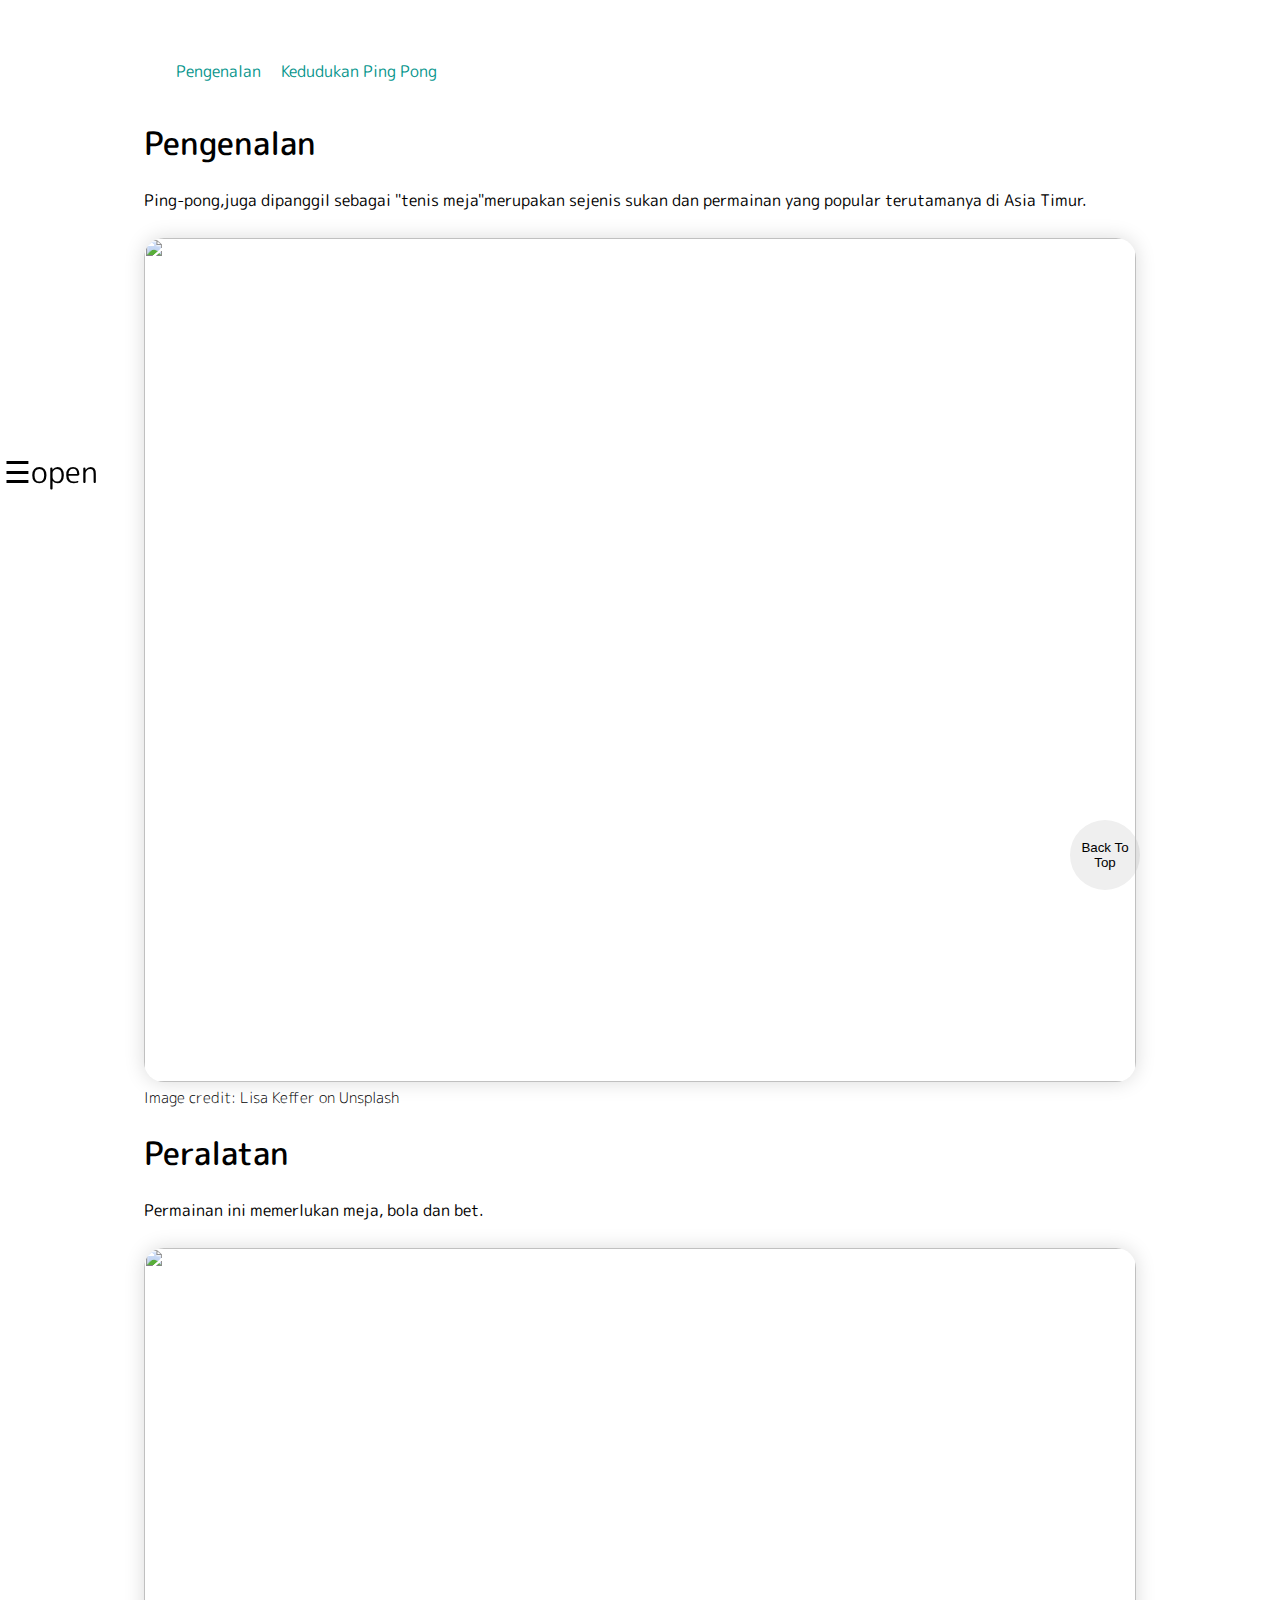
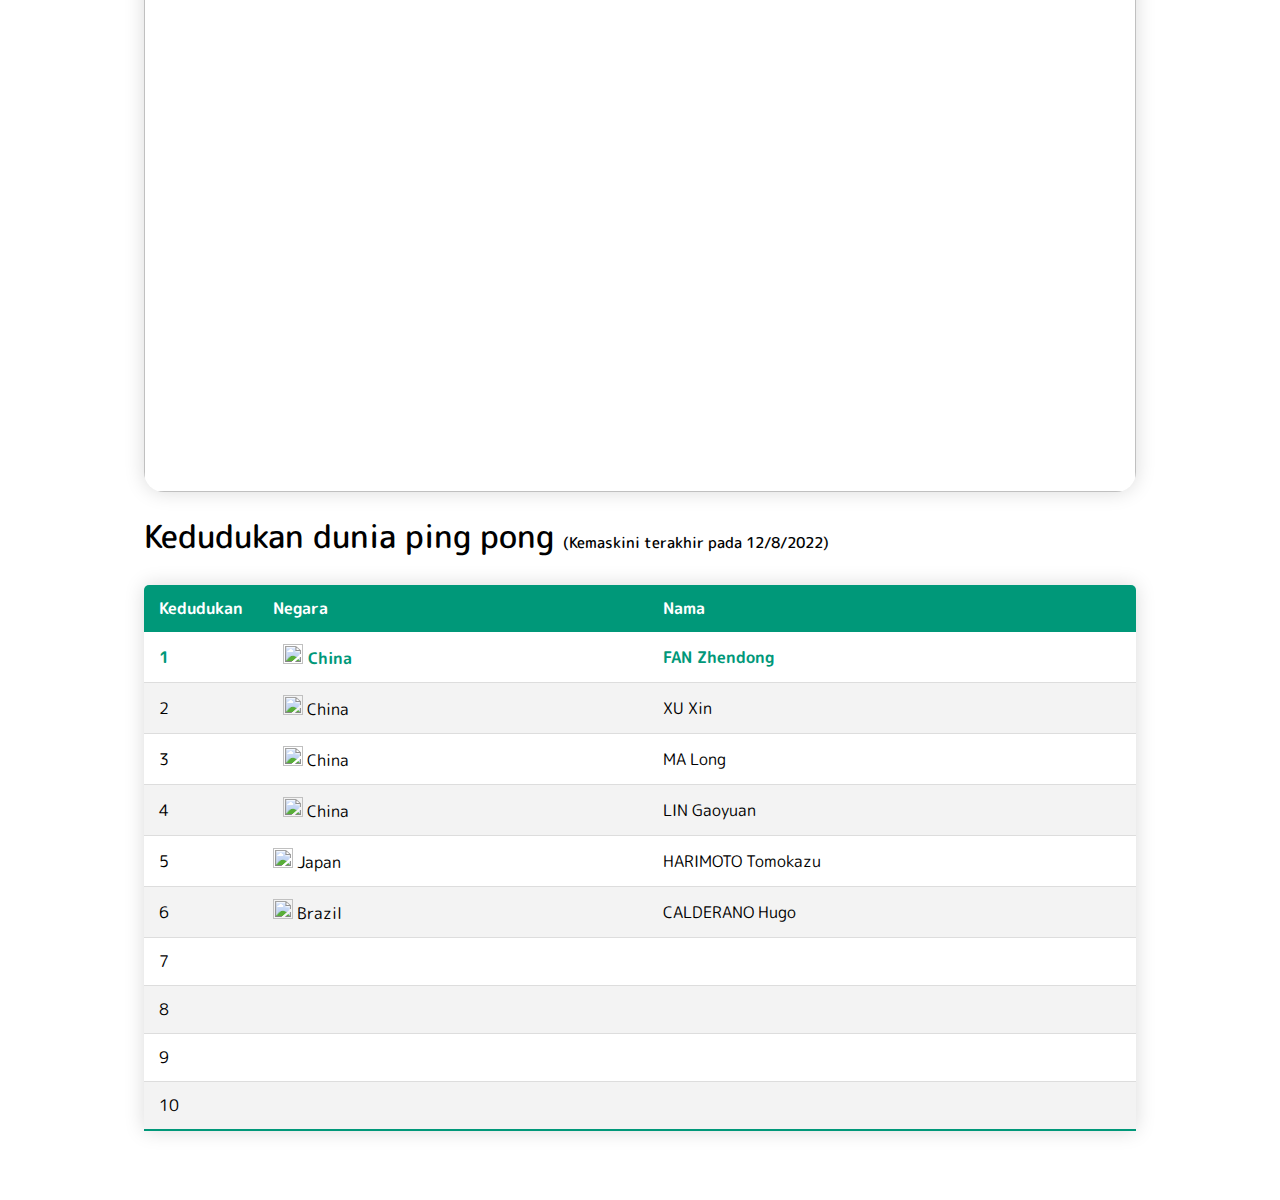
==== index.html @ 040d2112 "Off Canvas menu" ====
<html lang="en" class="theme-compiled">

<head>
  <meta charset="UTF-8" />
  <meta http-equiv="X-UA-Compatible" content="IE=edge" />
  <meta name="viewport" content="width=device-width, initial-scale=1.0" />
  <title>Ping Pong - Satu daripada 24 sukan yang dipertandingkan</title>
  <style>
    @import url("https://fonts.googleapis.com/css2?family=M+PLUS+Rounded+1c:wght@300;400;500;700&display=swap");

    html {
      font-family: "M PLUS Rounded 1c";
    }
  </style>
  <link rel="stylesheet" href="assets/css/style.css" />
  <script>
    function openNav() {
      document.getElementById("mySidenav").style.width = "250px";
      document.getElementById("main").style.marginLeft = "250px";
      document.getElementById("open").style.marginLeft = "250px";
      document.getElementById("close").style.display = "block";
      document.getElementById("close").style.marginLeft = "250px";
      document.getElementById("open").style.display = "none";
    }

    function closeNav() {
      document.getElementById("mySidenav").style.width = "0";
      document.getElementById("main").style.marginLeft = "0";
      document.getElementById("open").style.marginLeft = "0";
      document.getElementById("open").style.display = "block";
      document.getElementById("close").style.display = "none";
    }
  </script>
</head>

<body style="background-image: url(assets/images/blur-background.jpg)">
  <div id="mySidenav" class="sidenav">
    <a href="javascript:void(0)" class="closebtn" onclick="closeNav()">&times;</a>
    <a href="#pengenalan">Pengenalan</a>
    <a href="#kedudukan">Kedudukan Ping Pong</a>
  </div>

  <div id="main">
    <nav>
      <a href="#pengenalan">Pengenalan</a>
      <a href="#kedudukan">Kedudukan Ping Pong</a>
    </nav>
    <span
      style="font-size:30px;cursor:pointer;position:fixed;top: 50%;left: 4%;transition: margin-left .5s; bottom: 50%; transform: translate(-50%, -50%)"
      id="open" onclick="openNav()">&#9776;open</span>
          <span
            style="font-size:30px;cursor:pointer;position:fixed;top: 50%;left: 4%;transition: margin-left .5s; bottom: 50%; transform: translate(-50%, -50%); display: none;font-size: 36px;"
            id="close" onclick="closeNav()">&times;</span>
    <a href="#"><button class="top">Back To Top</button></a>
    <h1 id="pengenalan">Pengenalan</h1>
    <p>Ping-pong,juga dipanggil sebagai "tenis meja"merupakan sejenis sukan dan
      permainan yang popular terutamanya di Asia Timur.
    </p>
    <img src="assets/images/ping-pong-racket-with-a-ball.webp" alt="" class="below-heading"
      style="z-index: 10!important;" />
    <p style="margin-top: 5; font-size: 15px; font-weight: 300">Image credit: Lisa Keffer on Unsplash</p>
    <h1>Peralatan</h1>
    <p>Permainan ini memerlukan meja, bola dan bet. </p>
    <div class="image-hotspot">
      <img src="assets/images/ping-pong-racket-with-a-ball.webp" alt="" class="below-heading" width="100%"
        height="auto" />
    </div>
    <h1 id="kedudukan">Kedudukan dunia ping pong
      <span style="font-size: 15px">(Kemaskini terakhir pada 12/8/2022)</span>
    </h1>
    <table class="ranking">
      <thead>
        <tr>
          <th width="10%">Kedudukan</th>
          <th width="40%">Negara</th>
          <th width="50%">Nama</th>
        </tr>
      </thead>
      <tbody>
        <tr class="active-row">
          <td>1</td>
          <td><img src="assets/images/china.png" alt="" style="margin-left: 10px" width="20px" height="auto" />
            China</td>
          <td>FAN Zhendong</td>
        </tr>
        <tr>
          <td>2</td>
          <td><img src="assets/images/china.png" alt="" style="margin-left: 10px" width="20px" height="auto" />
            China</td>
          <td>XU Xin</td>
        </tr>
        <tr>
          <td>3</td>
          <td><img src="assets/images/china.png" alt="" style="margin-left: 10px" width="20px" height="auto" />
            China</td>
          <td>MA Long</td>
        </tr>
        <tr>
          <td>4</td>
          <td><img src="assets/images/china.png" alt="" style="margin-left: 10px" width="20px" height="auto" />
            China</td>
          <td>LIN Gaoyuan</td>
        </tr>
        <tr>
          <td>5</td>
          <td><img src="assets/images/japan.png" alt="" width="20px" height="auto" />
            Japan</td>
          <td>HARIMOTO Tomokazu</td>
        </tr>
        <tr>
          <td>6</td>
          <td><img src="assets/images/brazil.png" width="20px" height="auto" />
            Brazil</td>
          <td>CALDERANO Hugo</td>
        </tr>
        <tr>
          <td>7</td>
          <td></td>
          <td></td>
        </tr>
        <tr>
          <td>8</td>
          <td></td>
          <td></td>
        </tr>
        <tr>
          <td>9</td>
          <td></td>
          <td></td>
        </tr>
        <tr>
          <td>10</td>
          <td></td>
          <td></td>
        </tr>
      </tbody>
    </table>
  </div>

  <!-- <div class="background background-1"></div>
    <div class="background-2 background-3"></div> -->
</body>

</html>
---- assets/css/style.css ----
* {
  border: 0;
  scroll-behavior: smooth;
}
body {
  max-width: 80%;
  -webkit-font-smoothing: antialiased;
  padding: 20 0 20 0;
  margin-left: auto;
  margin-right: auto;
  background-size: auto;
}
.background {
  left: 50%;
  transform: translateX(-50%);
  background: radial-gradient(
      at 71% 77%,
      var(--color-gradient-1) 0,
      transparent 21%
    ),
    radial-gradient(at 36% 47%, var(--color-gradient-3) 0, transparent 50%),
    radial-gradient(at 54% 29%, var(--color-gradient-3) 0, transparent 28%),
    radial-gradient(at 45% 51%, var(--color-gradient-1) 0, transparent 53%),
    radial-gradient(at 73% 44%, var(--color-gradient-2) 0, transparent 54%),
    radial-gradient(at 24% 7%, var(--color-gradient-2) 0, transparent 40%),
    radial-gradient(at 76% 46%, var(--color-gradient-1) 0, transparent 50%);
  max-height: 800px;
  height: 80vh;
  max-width: 1400px;
  width: 70vw;
  width: 100%;
  filter: blur(44px);
  z-index: -1;
}
.background-1 {
  position: absolute;
  opacity: 0.3;
  top: -8rem;
}
.background-3 {
  left: 50%;
  transform: translateX(-50%);
  background: radial-gradient(
      at 71% 77%,
      var(--color-gradient-1) 0,
      transparent 21%
    ),
    radial-gradient(at 36% 47%, var(--color-gradient-3) 0, transparent 50%),
    radial-gradient(at 54% 29%, var(--color-gradient-3) 0, transparent 28%),
    radial-gradient(at 45% 51%, var(--color-gradient-1) 0, transparent 53%),
    radial-gradient(at 73% 44%, var(--color-gradient-2) 0, transparent 54%),
    radial-gradient(at 24% 7%, var(--color-gradient-2) 0, transparent 40%),
    radial-gradient(at 76% 46%, var(--color-gradient-1) 0, transparent 50%);
  max-height: 800px;
  height: 80vh;
  max-width: 1400px;
  width: 70vw;
  width: 100%;
  filter: blur(44px);
  z-index: -1;
}

.background-2 {
  position: absolute;
  opacity: 0.2;
  bottom: -50px;
}
.theme-compiled {
  --color-primary: #7d7aff;
  --color-gradient-1: #7d7aff;
  --color-gradient-2: #2121e2;
  --color-gradient-3: #00fff0;
  --color-gradient-4: #8785ff;
}
.below-heading {
  border-radius: 20px;
  width: 100%;
  height: auto;
  margin-top: 10px;
  box-shadow: 0 0 20px rgba(0, 0, 0, 0.15);
  position: relative;
}
h1 {
  font-weight: 500;
}
.ranking {
  border-collapse: collapse;
  margin: 25px 0;
  min-width: 400px;
  border-radius: 5px 5px 0 0;
  overflow: hidden;
  box-shadow: 0 0 20px rgba(0, 0, 0, 0.15);
  background-color: white;
}

.ranking thead tr {
  background-color: #009879;
  color: #ffffff;
  text-align: left;
  font-weight: bold;
}

.ranking th,
.ranking td {
  padding: 12px 15px;
}

.ranking tbody tr {
  border-bottom: 1px solid #dddddd;
}

.ranking tbody tr:nth-of-type(even) {
  background-color: #f3f3f3;
}

.ranking tbody tr:last-of-type {
  border-bottom: 2px solid #009879;
}

.ranking tbody tr.active-row {
  font-weight: bold;
  color: #009879;
}
nav {
  padding-top: 1rem;
  padding-bottom: 1rem;
  width: full;
  background-color: white;
  border-radius: 20px;
  padding-left: 1rem;
  padding-right: 2rem;
}
nav > a {
  text-decoration: underline #ffffff00;
  text-underline-offset: 0px;
  color: #06958c;
  font-size: 16px;
  animation-duration: 450ms;
  margin-left: 1rem; 
}
nav > a:hover {
    text-decoration: underline #09947885;
    text-underline-offset: 3px;
}
#pengenalan, #kedudukan {
  scroll-margin: 20px;
}
.top {
  height: 70px;
  width: 70px;
  border-radius: 100%;
  position: fixed;
  bottom: 10px;
  right: 140px;
  cursor: pointer;
  z-index: 9!important;
}
.sidenav {
  height: 100%;
  width: 0;
  position: fixed;
  z-index: 11;
  top: 0;
  left: 0;
  background-image: linear-gradient(90deg, #ffafbd, #ffc3a0);
  overflow-x: hidden;
  transition: 0.5s;
  padding-top: 60px;
}

.sidenav a {
  padding: 8px 8px 8px 32px;
  text-decoration: none;
  font-size: 25px;
  color: #818181;
  display: block;
  transition: 0.3s;
}

.sidenav a:hover {
  color: #f1f1f1;
}

.sidenav .closebtn {
  position: absolute;
  top: 0;
  right: 25px;
  font-size: 36px;
  margin-left: 50px;
}

#main {
  transition: margin-left .5s;
  padding: 16px;
}

@media screen and (max-height: 450px) {
  .sidenav {padding-top: 15px;}
  .sidenav a {font-size: 18px;}
}
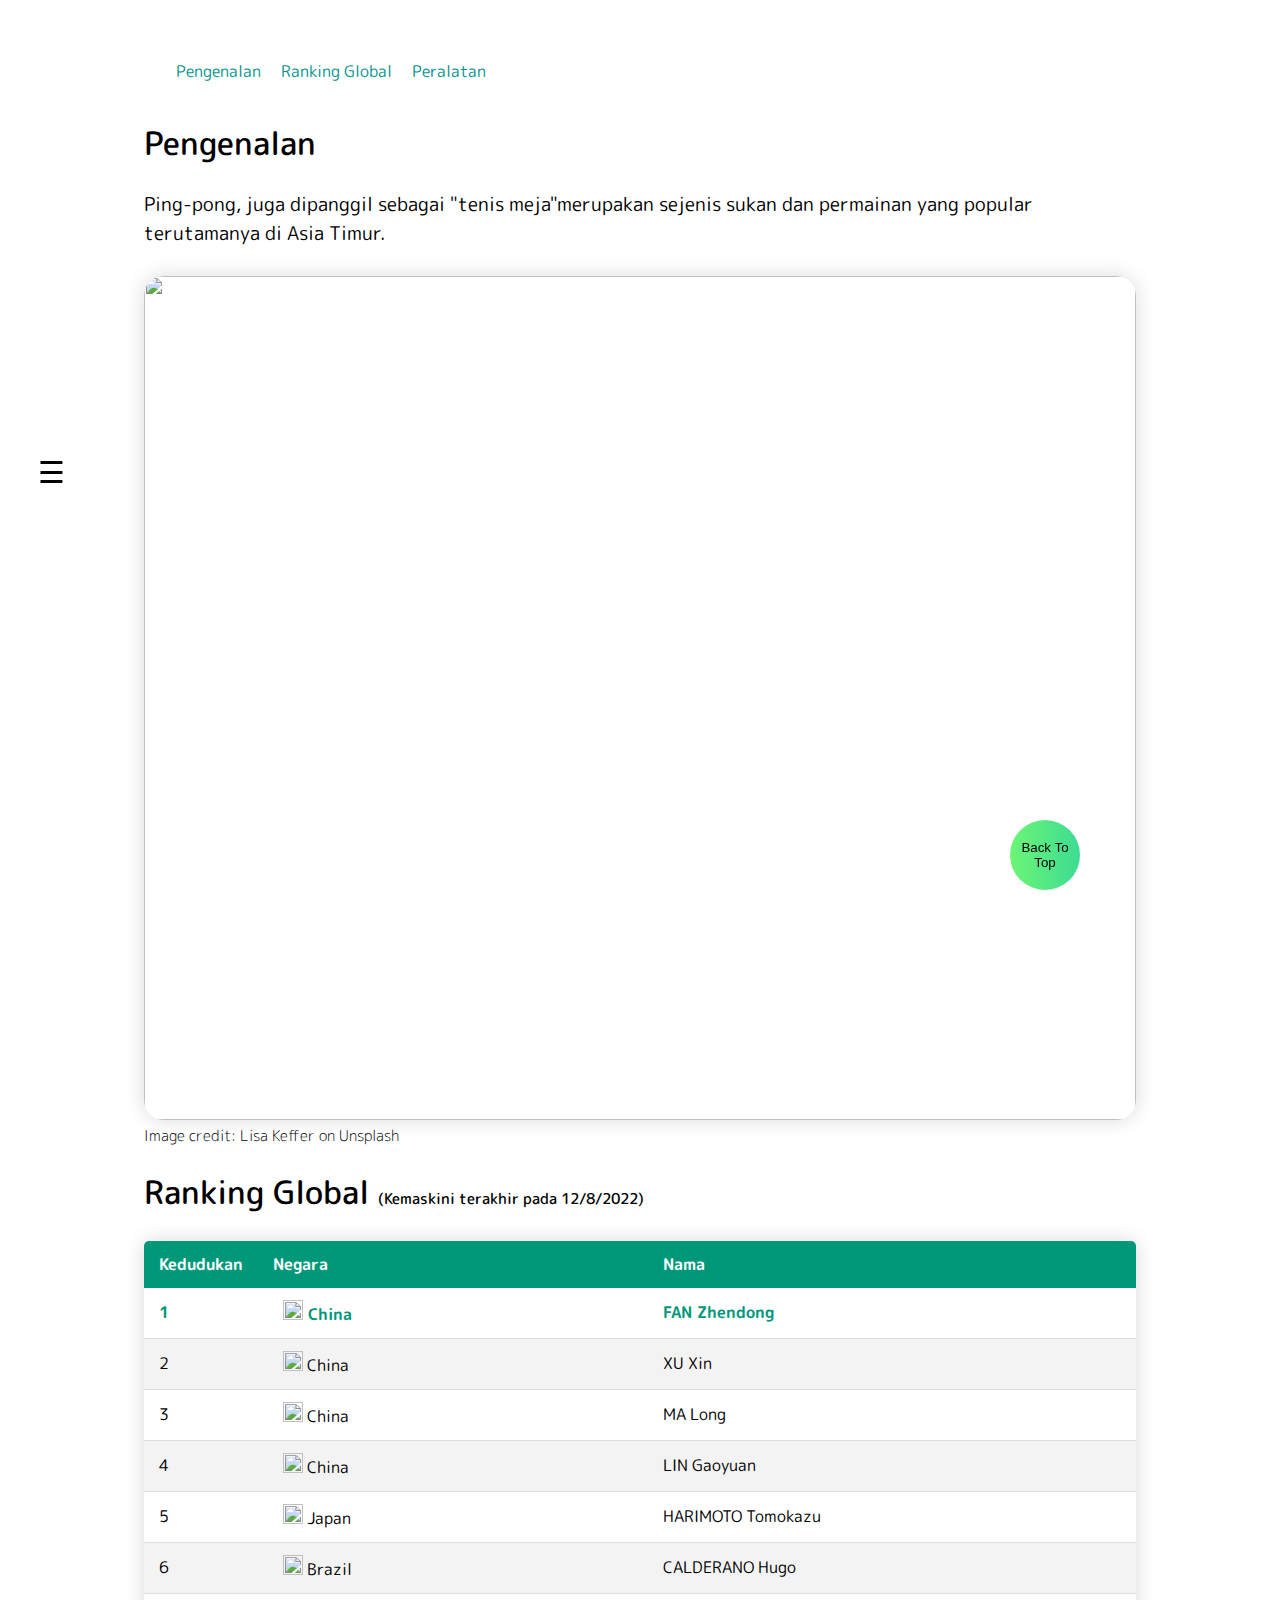
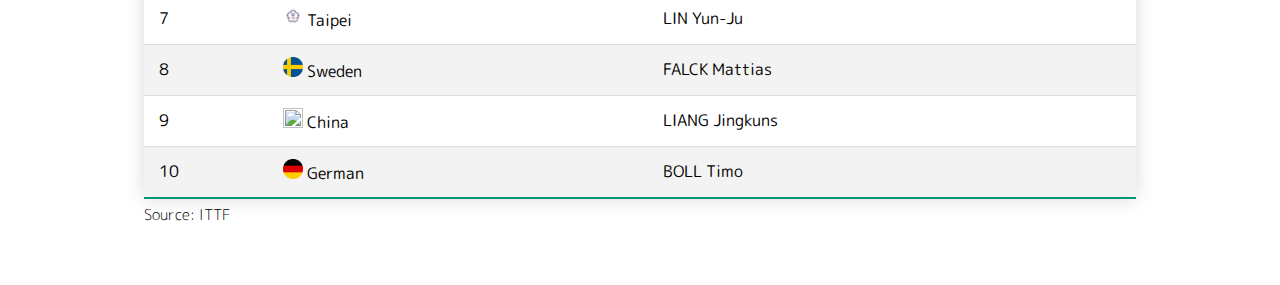
==== commit b20f6a65: "Batch update" ====
--- a/index.html
+++ b/index.html
@@ -17,9 +17,6 @@
     function openNav() {
       document.getElementById("mySidenav").style.width = "250px";
       document.getElementById("main").style.marginLeft = "250px";
-      document.getElementById("open").style.marginLeft = "250px";
-      document.getElementById("close").style.display = "block";
-      document.getElementById("close").style.marginLeft = "250px";
       document.getElementById("open").style.display = "none";
     }
 
@@ -37,35 +34,31 @@
   <div id="mySidenav" class="sidenav">
     <a href="javascript:void(0)" class="closebtn" onclick="closeNav()">&times;</a>
     <a href="#pengenalan">Pengenalan</a>
-    <a href="#kedudukan">Kedudukan Ping Pong</a>
+    <a href="#kedudukan">Ranking Global </a>
+    <a href="peralatan.html">Peralatan</a>
   </div>
 
   <div id="main">
     <nav>
       <a href="#pengenalan">Pengenalan</a>
-      <a href="#kedudukan">Kedudukan Ping Pong</a>
+      <a href="#kedudukan">Ranking Global </a>
+      <a href="peralatan.html">Peralatan</a>
     </nav>
     <span
-      style="font-size:30px;cursor:pointer;position:fixed;top: 50%;left: 4%;transition: margin-left .5s; bottom: 50%; transform: translate(-50%, -50%)"
-      id="open" onclick="openNav()">&#9776;open</span>
-          <span
-            style="font-size:30px;cursor:pointer;position:fixed;top: 50%;left: 4%;transition: margin-left .5s; bottom: 50%; transform: translate(-50%, -50%); display: none;font-size: 36px;"
-            id="close" onclick="closeNav()">&times;</span>
+      style="font-size:30px;cursor:pointer;position:fixed;top: 50%;left: 4%;transition: margin-left .5s; bottom: 50%; transform: translate(-50%, -50%); display: block;"
+      id="open" onclick="openNav()">&#9776;</span>
+    <span
+      style="font-size:30px;cursor:pointer;position:fixed;top: 50%;left: 4%;transition: margin-left .5s; bottom: 50%; transform: translate(-50%, -50%); display: none;font-size: 36px;"></span>
     <a href="#"><button class="top">Back To Top</button></a>
     <h1 id="pengenalan">Pengenalan</h1>
-    <p>Ping-pong,juga dipanggil sebagai "tenis meja"merupakan sejenis sukan dan
+    <p>Ping-pong, juga dipanggil sebagai "tenis meja"merupakan sejenis sukan dan
       permainan yang popular terutamanya di Asia Timur.
     </p>
     <img src="assets/images/ping-pong-racket-with-a-ball.webp" alt="" class="below-heading"
       style="z-index: 10!important;" />
     <p style="margin-top: 5; font-size: 15px; font-weight: 300">Image credit: Lisa Keffer on Unsplash</p>
-    <h1>Peralatan</h1>
-    <p>Permainan ini memerlukan meja, bola dan bet. </p>
-    <div class="image-hotspot">
-      <img src="assets/images/ping-pong-racket-with-a-ball.webp" alt="" class="below-heading" width="100%"
-        height="auto" />
-    </div>
-    <h1 id="kedudukan">Kedudukan dunia ping pong
+
+    <h1 id="kedudukan">Ranking Global
       <span style="font-size: 15px">(Kemaskini terakhir pada 12/8/2022)</span>
     </h1>
     <table class="ranking">
@@ -103,38 +96,43 @@
         </tr>
         <tr>
           <td>5</td>
-          <td><img src="assets/images/japan.png" alt="" width="20px" height="auto" />
+          <td><img src="assets/images/japan.png" alt="" style="margin-left: 10px" width="20px" height="auto" />
             Japan</td>
           <td>HARIMOTO Tomokazu</td>
         </tr>
         <tr>
           <td>6</td>
-          <td><img src="assets/images/brazil.png" width="20px" height="auto" />
+          <td><img src="assets/images/brazil.png" style="margin-left: 10px" width="20px" height="auto" />
             Brazil</td>
           <td>CALDERANO Hugo</td>
         </tr>
         <tr>
           <td>7</td>
-          <td></td>
-          <td></td>
+          <td><img src="assets/images/taipei.png" alt="" style="margin-left: 10px" width="auto" height="20px"> Taipei
+          </td>
+          <td>LIN Yun-Ju</td>
         </tr>
         <tr>
           <td>8</td>
-          <td></td>
-          <td></td>
+          <td><img src="assets/images/sweden.png" alt="" style="margin-left: 10px" width="20px" height="auto"> Sweden
+          </td>
+          <td>FALCK Mattias</td>
         </tr>
         <tr>
           <td>9</td>
-          <td></td>
-          <td></td>
+          <td><img src="assets/images/china.png" alt="" style="margin-left: 10px" width="20px" height="auto"> China</td>
+          <td>LIANG Jingkuns</td>
         </tr>
         <tr>
           <td>10</td>
-          <td></td>
-          <td></td>
+          <td><img src="assets/images/german.png" alt="" style="margin-left: 10px" width="20px" height="auto"> German
+          </td>
+          <td>BOLL Timo</td>
         </tr>
+
       </tbody>
     </table>
+    <p style="margin-top: -20px; font-size: 15px; font-weight:300">Source: ITTF</p>
   </div>
 
   <!-- <div class="background background-1"></div>
--- a/assets/css/style.css
+++ b/assets/css/style.css
@@ -107,6 +107,7 @@
 
 .ranking tbody tr {
   border-bottom: 1px solid #dddddd;
+  text-align: left;
 }
 
 .ranking tbody tr:nth-of-type(even) {
@@ -142,7 +143,7 @@
     text-decoration: underline #09947885;
     text-underline-offset: 3px;
 }
-#pengenalan, #kedudukan {
+#pengenalan, #kedudukan, #peralatan {
   scroll-margin: 20px;
 }
 .top {
@@ -151,9 +152,10 @@
   border-radius: 100%;
   position: fixed;
   bottom: 10px;
-  right: 140px;
+  right: 200px;
   cursor: pointer;
   z-index: 9!important;
+  background-image: linear-gradient(90deg,#6cf575,#3ddc94);
 }
 .sidenav {
   height: 100%;
@@ -197,4 +199,13 @@
 @media screen and (max-height: 450px) {
   .sidenav {padding-top: 15px;}
   .sidenav a {font-size: 18px;}
+}
+.grid-container {
+  display: grid;
+  column-gap: 50px;
+  grid-template-columns: 50% 50%;
+  padding: 10px;
+}
+p {
+  font-size: larger;
 }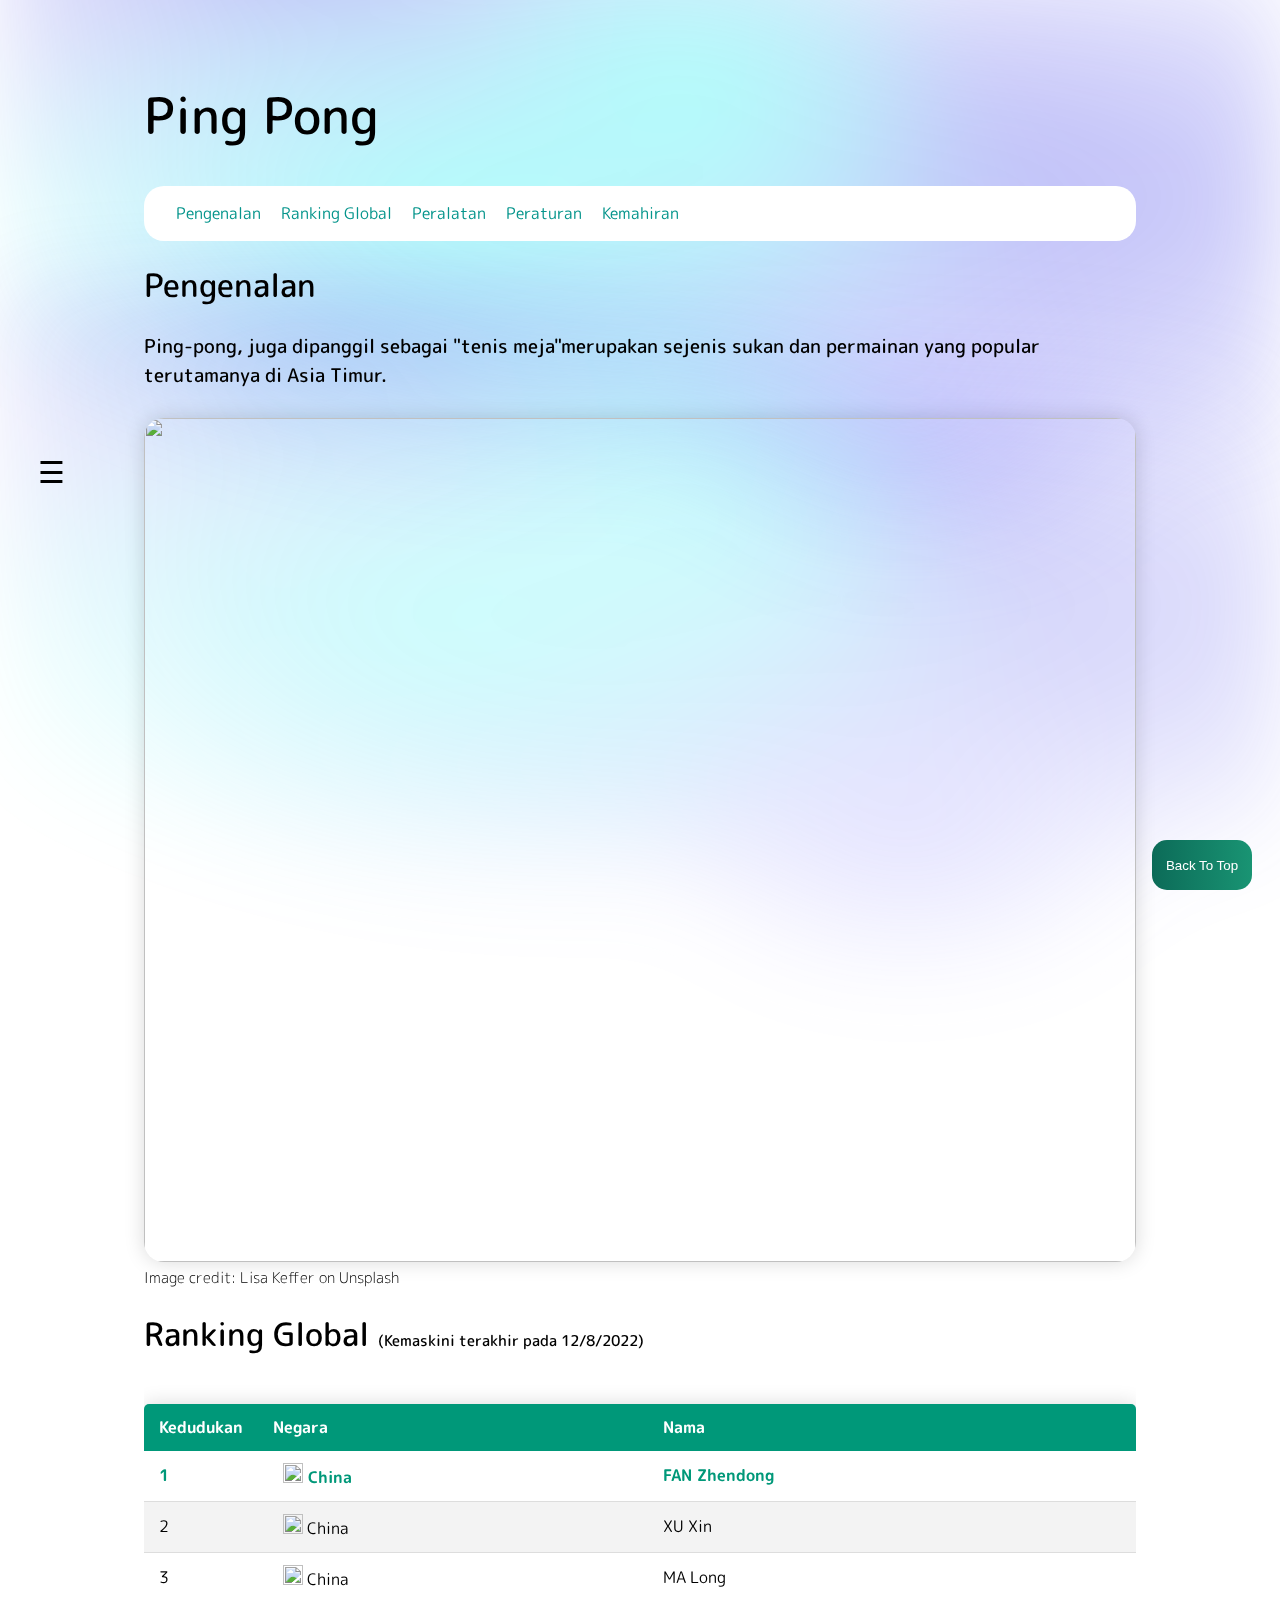
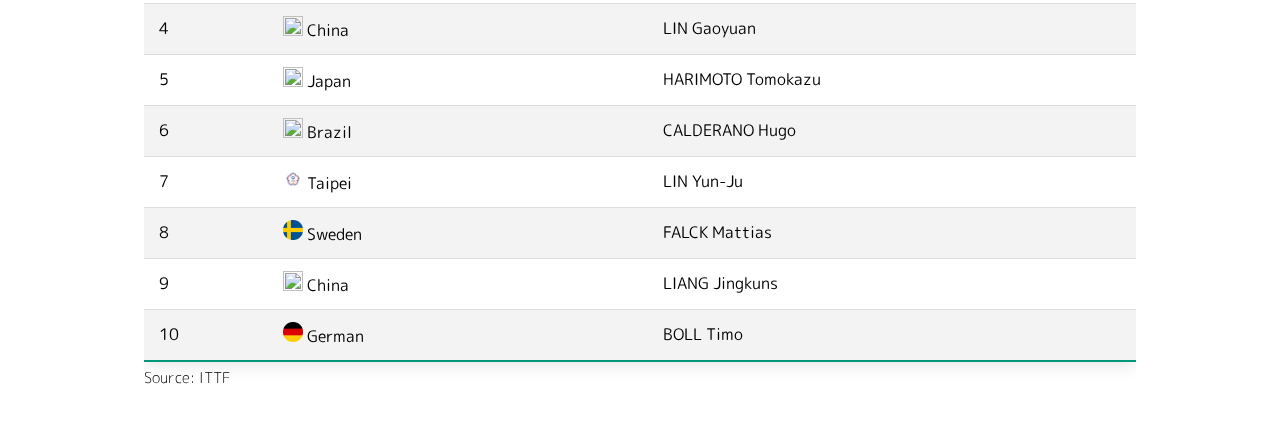
==== commit a06d679c: "hi" ====
--- a/index.html
+++ b/index.html
@@ -15,34 +15,35 @@
   <link rel="stylesheet" href="assets/css/style.css" />
   <script>
     function openNav() {
-      document.getElementById("mySidenav").style.width = "250px";
-      document.getElementById("main").style.marginLeft = "250px";
-      document.getElementById("open").style.display = "none";
+      document.getElementById("myNav").style.width = "100%";
     }
 
     function closeNav() {
-      document.getElementById("mySidenav").style.width = "0";
-      document.getElementById("main").style.marginLeft = "0";
-      document.getElementById("open").style.marginLeft = "0";
-      document.getElementById("open").style.display = "block";
-      document.getElementById("close").style.display = "none";
+      document.getElementById("myNav").style.width = "0%";
     }
   </script>
 </head>
 
-<body style="background-image: url(assets/images/blur-background.jpg)">
-  <div id="mySidenav" class="sidenav">
+<body>
+  <div id="myNav" class="overlay">
     <a href="javascript:void(0)" class="closebtn" onclick="closeNav()">&times;</a>
-    <a href="#pengenalan">Pengenalan</a>
-    <a href="#kedudukan">Ranking Global </a>
-    <a href="peralatan.html">Peralatan</a>
+    <div class="overlay-content">
+      <a href="#pengenalan" onclick="closeNav()">Pengenalan</a>
+      <a href="#kedudukan" onclick="closeNav()">Ranking Global </a>
+      <a href="peralatan.html" onclick="closeNav()">Peralatan</a>
+      <a href="/peraturan.html" onclick="closeNav()">Peraturan</a>
+      <a href="/kemahiran.html" onclick="closeNav()">Kemahiran</a>
+    </div>
   </div>
 
   <div id="main">
+    <h1 style="font-size: 50px">Ping Pong</h1>
     <nav>
       <a href="#pengenalan">Pengenalan</a>
       <a href="#kedudukan">Ranking Global </a>
       <a href="peralatan.html">Peralatan</a>
+      <a href="/peraturan.html">Peraturan</a>
+      <a href="/kemahiran.html">Kemahiran</a>
     </nav>
     <span
       style="font-size:30px;cursor:pointer;position:fixed;top: 50%;left: 4%;transition: margin-left .5s; bottom: 50%; transform: translate(-50%, -50%); display: block;"
@@ -61,82 +62,84 @@
     <h1 id="kedudukan">Ranking Global
       <span style="font-size: 15px">(Kemaskini terakhir pada 12/8/2022)</span>
     </h1>
-    <table class="ranking">
-      <thead>
-        <tr>
-          <th width="10%">Kedudukan</th>
-          <th width="40%">Negara</th>
-          <th width="50%">Nama</th>
-        </tr>
-      </thead>
-      <tbody>
-        <tr class="active-row">
-          <td>1</td>
-          <td><img src="assets/images/china.png" alt="" style="margin-left: 10px" width="20px" height="auto" />
-            China</td>
-          <td>FAN Zhendong</td>
-        </tr>
-        <tr>
-          <td>2</td>
-          <td><img src="assets/images/china.png" alt="" style="margin-left: 10px" width="20px" height="auto" />
-            China</td>
-          <td>XU Xin</td>
-        </tr>
-        <tr>
-          <td>3</td>
-          <td><img src="assets/images/china.png" alt="" style="margin-left: 10px" width="20px" height="auto" />
-            China</td>
-          <td>MA Long</td>
-        </tr>
-        <tr>
-          <td>4</td>
-          <td><img src="assets/images/china.png" alt="" style="margin-left: 10px" width="20px" height="auto" />
-            China</td>
-          <td>LIN Gaoyuan</td>
-        </tr>
-        <tr>
-          <td>5</td>
-          <td><img src="assets/images/japan.png" alt="" style="margin-left: 10px" width="20px" height="auto" />
-            Japan</td>
-          <td>HARIMOTO Tomokazu</td>
-        </tr>
-        <tr>
-          <td>6</td>
-          <td><img src="assets/images/brazil.png" style="margin-left: 10px" width="20px" height="auto" />
-            Brazil</td>
-          <td>CALDERANO Hugo</td>
-        </tr>
-        <tr>
-          <td>7</td>
-          <td><img src="assets/images/taipei.png" alt="" style="margin-left: 10px" width="auto" height="20px"> Taipei
-          </td>
-          <td>LIN Yun-Ju</td>
-        </tr>
-        <tr>
-          <td>8</td>
-          <td><img src="assets/images/sweden.png" alt="" style="margin-left: 10px" width="20px" height="auto"> Sweden
-          </td>
-          <td>FALCK Mattias</td>
-        </tr>
-        <tr>
-          <td>9</td>
-          <td><img src="assets/images/china.png" alt="" style="margin-left: 10px" width="20px" height="auto"> China</td>
-          <td>LIANG Jingkuns</td>
-        </tr>
-        <tr>
-          <td>10</td>
-          <td><img src="assets/images/german.png" alt="" style="margin-left: 10px" width="20px" height="auto"> German
-          </td>
-          <td>BOLL Timo</td>
-        </tr>
+    <div style="overflow-x:auto;">
+      <table class="ranking">
+        <thead>
+          <tr>
+            <th width="10%">Kedudukan</th>
+            <th width="40%">Negara</th>
+            <th width="50%">Nama</th>
+          </tr>
+        </thead>
+        <tbody>
+          <tr class="active-row">
+            <td>1</td>
+            <td><img src="assets/images/china.png" alt="" style="margin-left: 10px" width="20px" height="auto" />
+              China</td>
+            <td>FAN Zhendong</td>
+          </tr>
+          <tr>
+            <td>2</td>
+            <td><img src="assets/images/china.png" alt="" style="margin-left: 10px" width="20px" height="auto" />
+              China</td>
+            <td>XU Xin</td>
+          </tr>
+          <tr>
+            <td>3</td>
+            <td><img src="assets/images/china.png" alt="" style="margin-left: 10px" width="20px" height="auto" />
+              China</td>
+            <td>MA Long</td>
+          </tr>
+          <tr>
+            <td>4</td>
+            <td><img src="assets/images/china.png" alt="" style="margin-left: 10px" width="20px" height="auto" />
+              China</td>
+            <td>LIN Gaoyuan</td>
+          </tr>
+          <tr>
+            <td>5</td>
+            <td><img src="assets/images/japan.png" alt="" style="margin-left: 10px" width="20px" height="auto" />
+              Japan</td>
+            <td>HARIMOTO Tomokazu</td>
+          </tr>
+          <tr>
+            <td>6</td>
+            <td><img src="assets/images/brazil.png" style="margin-left: 10px" width="20px" height="auto" />
+              Brazil</td>
+            <td>CALDERANO Hugo</td>
+          </tr>
+          <tr>
+            <td>7</td>
+            <td><img src="assets/images/taipei.png" alt="" style="margin-left: 10px" width="auto" height="20px"> Taipei
+            </td>
+            <td>LIN Yun-Ju</td>
+          </tr>
+          <tr>
+            <td>8</td>
+            <td><img src="assets/images/sweden.png" alt="" style="margin-left: 10px" width="20px" height="auto"> Sweden
+            </td>
+            <td>FALCK Mattias</td>
+          </tr>
+          <tr>
+            <td>9</td>
+            <td><img src="assets/images/china.png" alt="" style="margin-left: 10px" width="20px" height="auto"> China
+            </td>
+            <td>LIANG Jingkuns</td>
+          </tr>
+          <tr>
+            <td>10</td>
+            <td><img src="assets/images/german.png" alt="" style="margin-left: 10px" width="20px" height="auto"> German
+            </td>
+            <td>BOLL Timo</td>
+          </tr>
 
-      </tbody>
-    </table>
+        </tbody>
+      </table>
+    </div>
     <p style="margin-top: -20px; font-size: 15px; font-weight:300">Source: ITTF</p>
   </div>
-
-  <!-- <div class="background background-1"></div>
-    <div class="background-2 background-3"></div> -->
+  <div class="background background-1"></div>
+  <div class="background-2 background-3"></div>
 </body>
 
 </html>--- a/assets/css/style.css
+++ b/assets/css/style.css
@@ -33,7 +33,7 @@
   z-index: -1;
 }
 .background-1 {
-  position: absolute;
+  position: fixed;
   opacity: 0.3;
   top: -8rem;
 }
@@ -63,7 +63,7 @@
 .background-2 {
   position: absolute;
   opacity: 0.2;
-  bottom: -50px;
+  bottom: -100px;
 }
 .theme-compiled {
   --color-primary: #7d7aff;
@@ -79,6 +79,9 @@
   margin-top: 10px;
   box-shadow: 0 0 20px rgba(0, 0, 0, 0.15);
   position: relative;
+	margin-left: auto;
+  margin-right: auto;
+
 }
 h1 {
   font-weight: 500;
@@ -86,7 +89,7 @@
 .ranking {
   border-collapse: collapse;
   margin: 25px 0;
-  min-width: 400px;
+  min-width: 600px;
   border-radius: 5px 5px 0 0;
   overflow: hidden;
   box-shadow: 0 0 20px rgba(0, 0, 0, 0.15);
@@ -123,8 +126,10 @@
   color: #009879;
 }
 nav {
+display: flex;
+flex-direction: column;
   padding-top: 1rem;
-  padding-bottom: 1rem;
+  padding-bottom: 3rem;
   width: full;
   background-color: white;
   border-radius: 20px;
@@ -133,11 +138,14 @@
 }
 nav > a {
   text-decoration: underline #ffffff00;
-  text-underline-offset: 0px;
+  text-underline-offset: 3px;
   color: #06958c;
   font-size: 16px;
   animation-duration: 450ms;
   margin-left: 1rem; 
+  transition: text-decoration .2s;
+  margin-top: 2rem;
+  line-height: 0px;
 }
 nav > a:hover {
     text-decoration: underline #09947885;
@@ -147,16 +155,17 @@
   scroll-margin: 20px;
 }
 .top {
-  height: 70px;
-  width: 70px;
-  border-radius: 100%;
+  height: 50px;
+  width: 100px;
+  border-radius: 15px;
   position: fixed;
   bottom: 10px;
-  right: 200px;
+  left: 90%;
   cursor: pointer;
   z-index: 9!important;
-  background-image: linear-gradient(90deg,#6cf575,#3ddc94);
-}
+  background-image: linear-gradient(90deg,#0C6B58, #199473);
+  color: white;
+}/*
 .sidenav {
   height: 100%;
   width: 0;
@@ -189,8 +198,59 @@
   right: 25px;
   font-size: 36px;
   margin-left: 50px;
-}
-
+}*/
+    .overlay {
+      height: 100%;
+      width: 0;
+      position: fixed;
+      z-index: 11;
+      top: 0;
+      left: 0;
+  background-image: linear-gradient(120deg, rgb(98, 125, 152, 0.9), rgb(51, 78, 104, 0.9));
+      overflow-x: hidden;
+      transition: 0.5s;
+    }
+  
+    .overlay-content {
+      position: relative;
+      top: 25%;
+      width: 100%;
+      text-align: center;
+      margin-top: 30px;
+    }
+  
+    .overlay a {
+      padding: 8px;
+      text-decoration: none;
+      font-size: 36px;
+      color: #9FB3C8;
+      display: block;
+      transition: 0.3s;
+    }
+  
+    .overlay a:hover,
+    .overlay a:focus {
+      color: #f1f1f1;
+    }
+  
+    .overlay .closebtn {
+      position: absolute;
+      top: 20px;
+      right: 45px;
+      font-size: 60px;
+    }
+  
+    @media screen and (max-height: 450px) {
+      .overlay a {
+        font-size: 20px
+      }
+  
+      .overlay .closebtn {
+        font-size: 40px;
+        top: 15px;
+        right: 35px;
+      }
+    }
 #main {
   transition: margin-left .5s;
   padding: 16px;
@@ -201,11 +261,62 @@
   .sidenav a {font-size: 18px;}
 }
 .grid-container {
-  display: grid;
-  column-gap: 50px;
-  grid-template-columns: 50% 50%;
-  padding: 10px;
-}
+    margin-top: 20px;
+    border-bottom: 3px;
+    position: relative
+}
+.grid-container > div {
+    border-bottom: 2px solid #0C6B58;
+    padding-bottom: 20px;
+    margin-top: 40px;
+    font-size: x-large;
+  }
 p {
   font-size: larger;
+  font-weight: 500;
+}
+.link {
+  padding: 50px;
+  transition: transform .2s; /* Animation */
+  width: 200px;
+  height: 200px;
+  margin: 0 auto;
+}
+.link:hover {
+  -ms-transform: scale(1.5); /* IE 9 */
+  -webkit-transform: scale(1.5); /* Safari 3-8 */
+  transform: scale(1.5); 
+}
+
+table {
+  overflow: scroll;
+}
+@media screen and (min-width: 768px) {
+    .grid-container {
+      display: grid;
+      column-gap: 50px;
+      grid-template-columns: 50% 50%;
+      padding: 10px;
+      border-bottom: 2px solid #0C6B58;
+      padding-bottom: 2rem;
+    }
+    .grid-container > div {
+      border-bottom: 0;
+    }
+    nav {
+  padding-top: 1rem;
+  padding-bottom: 1rem;
+  width: full;
+  background-color: white;
+  border-radius: 20px;
+  padding-left: 1rem;
+  padding-right: 2rem;
+  display: block;
+    }
+    .overflow > a {
+       color: white;
+    }
+    #peralatan-meja {
+      margin-top: 150px;
+    }
 }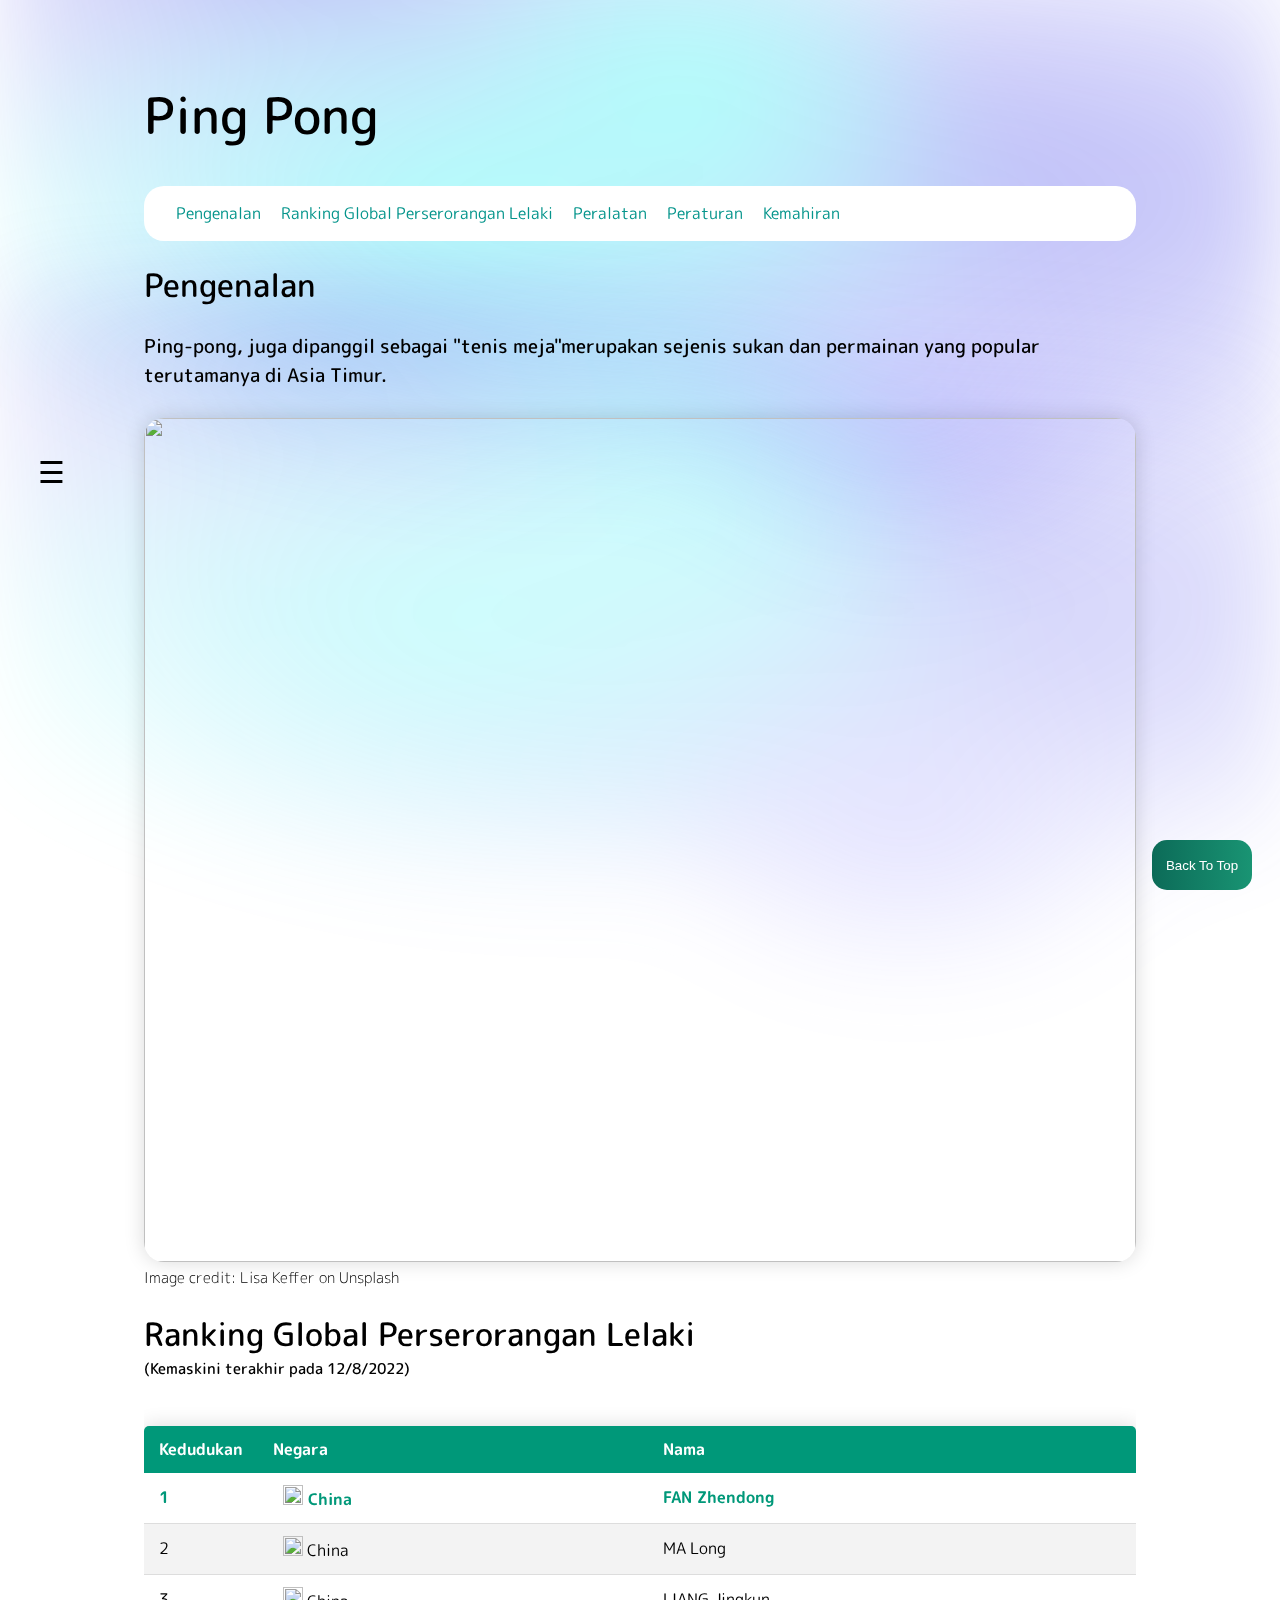
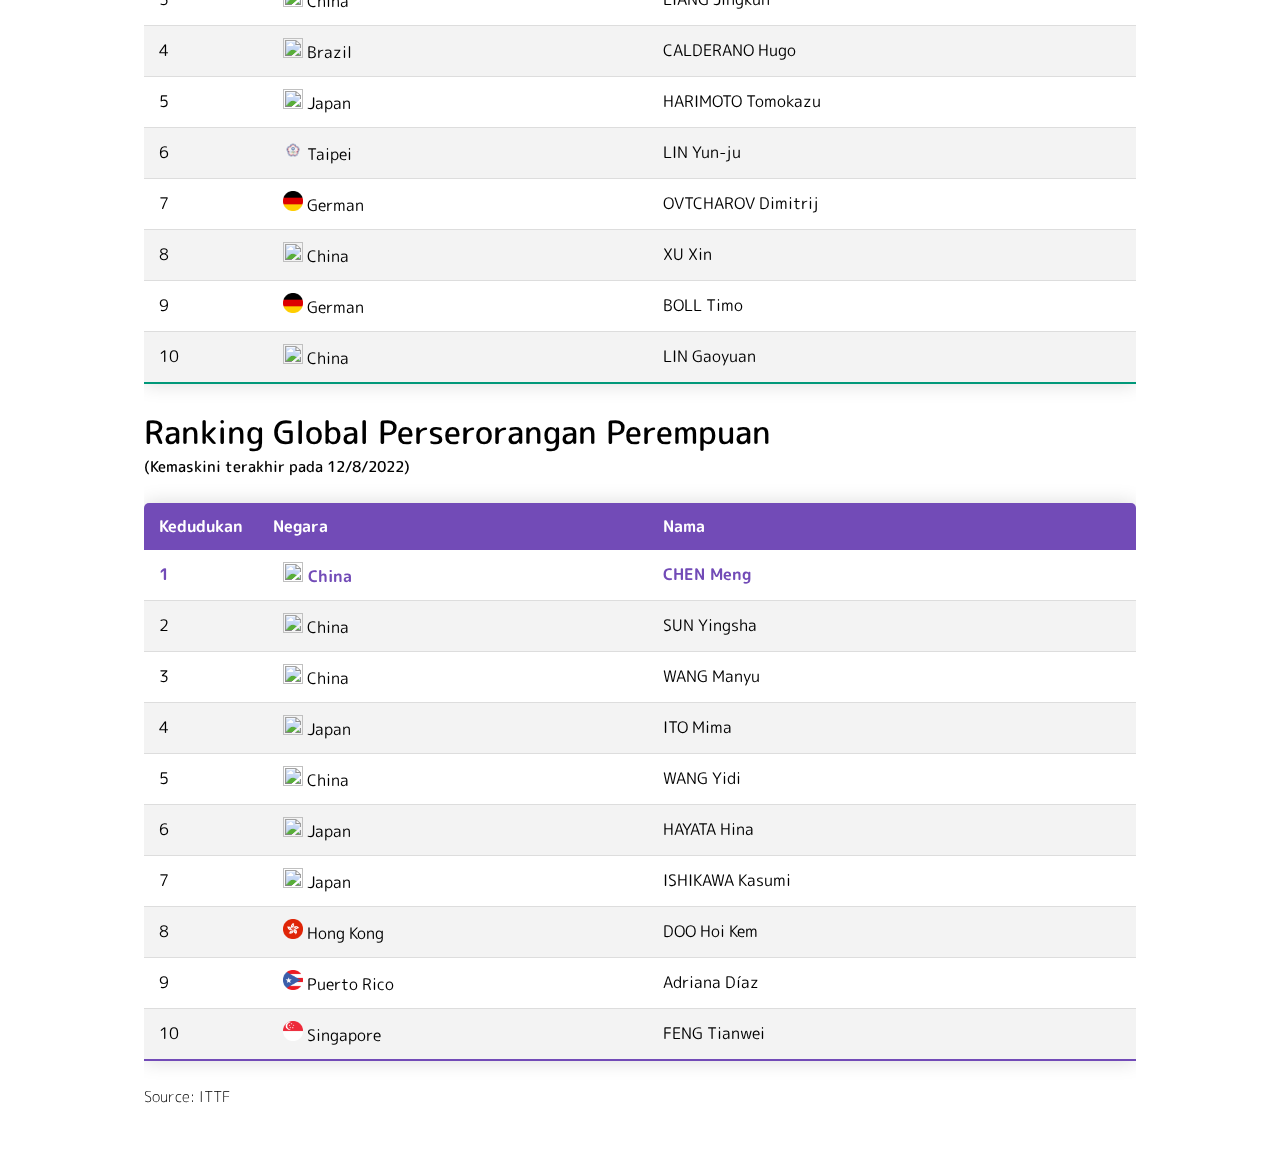
==== commit 685825ea: "updates" ====
--- a/index.html
+++ b/index.html
@@ -12,6 +12,7 @@
       font-family: "M PLUS Rounded 1c";
     }
   </style>
+  <script src="ranking.js"></script>
   <link rel="stylesheet" href="assets/css/style.css" />
   <script>
     function openNav() {
@@ -29,18 +30,24 @@
     <a href="javascript:void(0)" class="closebtn" onclick="closeNav()">&times;</a>
     <div class="overlay-content">
       <a href="#pengenalan" onclick="closeNav()">Pengenalan</a>
-      <a href="#kedudukan" onclick="closeNav()">Ranking Global </a>
+      <a href="#kedudukan" onclick="closeNav()">Ranking Global Perserorangan Lelaki</a>
       <a href="peralatan.html" onclick="closeNav()">Peralatan</a>
       <a href="/peraturan.html" onclick="closeNav()">Peraturan</a>
       <a href="/kemahiran.html" onclick="closeNav()">Kemahiran</a>
     </div>
   </div>
+  <div id="Fan" class="overlay">
+    <a href="javascript:void(0)" class="closebtn" onclick="closeFan()">&times;</a>
+    <div class="overlay-content">
+      <img src="assets/images/Fan.jpg" alt="">
+    </div>
+  </div>
 
   <div id="main">
     <h1 style="font-size: 50px">Ping Pong</h1>
     <nav>
       <a href="#pengenalan">Pengenalan</a>
-      <a href="#kedudukan">Ranking Global </a>
+      <a href="#kedudukan">Ranking Global Perserorangan Lelaki</a>
       <a href="peralatan.html">Peralatan</a>
       <a href="/peraturan.html">Peraturan</a>
       <a href="/kemahiran.html">Kemahiran</a>
@@ -59,7 +66,7 @@
       style="z-index: 10!important;" />
     <p style="margin-top: 5; font-size: 15px; font-weight: 300">Image credit: Lisa Keffer on Unsplash</p>
 
-    <h1 id="kedudukan">Ranking Global
+    <h1 id="kedudukan">Ranking Global Perserorangan Lelaki<br>
       <span style="font-size: 15px">(Kemaskini terakhir pada 12/8/2022)</span>
     </h1>
     <div style="overflow-x:auto;">
@@ -76,25 +83,26 @@
             <td>1</td>
             <td><img src="assets/images/china.png" alt="" style="margin-left: 10px" width="20px" height="auto" />
               China</td>
-            <td>FAN Zhendong</td>
+            <td><a onclick="">FAN Zhendong</a><img src="assets/images/Fan.jpg" alt="" class="imgHover" loading="lazy">
+            </td>
           </tr>
           <tr>
             <td>2</td>
             <td><img src="assets/images/china.png" alt="" style="margin-left: 10px" width="20px" height="auto" />
               China</td>
-            <td>XU Xin</td>
+            <td>MA Long <img src="assets/images/malong.jpg" alt="" class="imgHover" loading="lazy" width="100%"></td>
           </tr>
           <tr>
             <td>3</td>
             <td><img src="assets/images/china.png" alt="" style="margin-left: 10px" width="20px" height="auto" />
               China</td>
-            <td>MA Long</td>
+            <td>LIANG Jingkun <img src="assets/images/malong.jpg" alt="" class="imgHover" loading="lazy" width="100%"></td>
           </tr>
           <tr>
             <td>4</td>
-            <td><img src="assets/images/china.png" alt="" style="margin-left: 10px" width="20px" height="auto" />
-              China</td>
-            <td>LIN Gaoyuan</td>
+            <td><img src="assets/images/brazil.png" alt="" style="margin-left: 10px" width="20px" height="auto" />
+              Brazil</td>
+            <td>CALDERANO Hugo <img src="assets/images/malong.jpg" alt="" class="imgHover" loading="lazy" width="100%"></td>
           </tr>
           <tr>
             <td>5</td>
@@ -104,39 +112,117 @@
           </tr>
           <tr>
             <td>6</td>
-            <td><img src="assets/images/brazil.png" style="margin-left: 10px" width="20px" height="auto" />
-              Brazil</td>
-            <td>CALDERANO Hugo</td>
+            <td><img src="assets/images/taipei.png" style="margin-left: 10px" width="20px" height="auto" />
+              Taipei</td>
+            <td>LIN Yun-ju</td>
           </tr>
           <tr>
             <td>7</td>
-            <td><img src="assets/images/taipei.png" alt="" style="margin-left: 10px" width="auto" height="20px"> Taipei
-            </td>
-            <td>LIN Yun-Ju</td>
+            <td><img src="assets/images/german.png" alt="" style="margin-left: 10px" width="auto" height="20px"> German
+            </td>
+            <td>OVTCHAROV Dimitrij</td>
           </tr>
           <tr>
             <td>8</td>
-            <td><img src="assets/images/sweden.png" alt="" style="margin-left: 10px" width="20px" height="auto"> Sweden
-            </td>
-            <td>FALCK Mattias</td>
+            <td><img src="assets/images/china.png" alt="" style="margin-left: 10px" width="20px" height="auto"> China
+            </td>
+            <td>XU Xin</td>
           </tr>
           <tr>
             <td>9</td>
+            <td><img src="assets/images/german.png" alt="" style="margin-left: 10px" width="20px" height="auto"> German
+            </td>
+            <td>BOLL Timo</td>
+          </tr>
+          <tr>
+            <td>10</td>
             <td><img src="assets/images/china.png" alt="" style="margin-left: 10px" width="20px" height="auto"> China
             </td>
-            <td>LIANG Jingkuns</td>
-          </tr>
-          <tr>
-            <td>10</td>
-            <td><img src="assets/images/german.png" alt="" style="margin-left: 10px" width="20px" height="auto"> German
-            </td>
-            <td>BOLL Timo</td>
+            <td>LIN Gaoyuan</td>
           </tr>
 
         </tbody>
       </table>
+      <h1 id="kedudukan">Ranking Global Perserorangan Perempuan<br>
+        <span style="font-size: 15px">(Kemaskini terakhir pada 12/8/2022)</span>
+        <table class="rankings">
+          <thead>
+            <tr>
+              <th width="10%">Kedudukan</th>
+              <th width="40%">Negara</th>
+              <th width="50%">Nama</th>
+            </tr>
+          </thead>
+          <tbody>
+            <tr class="active-row">
+              <td>1</td>
+              <td><img src="assets/images/china.png" alt="" style="margin-left: 10px" width="20px" height="auto" />
+                China</td>
+              <td>CHEN Meng</td>
+            </tr>
+            <tr>
+              <td>2</td>
+              <td><img src="assets/images/china.png" alt="" style="margin-left: 10px" width="20px" height="auto" />
+                China</td>
+              <td>SUN Yingsha</td>
+            </tr>
+            <tr>
+              <td>3</td>
+              <td><img src="assets/images/china.png" alt="" style="margin-left: 10px" width="20px" height="auto" />
+                China</td>
+              <td>WANG Manyu</td>
+            </tr>
+            <tr>
+              <td>4</td>
+              <td><img src="assets/images/japan.png" alt="" style="margin-left: 10px" width="20px" height="auto" />
+                Japan</td>
+              <td>ITO Mima</td>
+            </tr>
+            <tr>
+              <td>5</td>
+              <td><img src="assets/images/china.png" alt="" style="margin-left: 10px" width="20px" height="auto" />
+                China</td>
+              <td>WANG Yidi</td>
+            </tr>
+            <tr>
+              <td>6</td>
+              <td><img src="assets/images/japan.png" style="margin-left: 10px" width="20px" height="auto" />
+                Japan</td>
+              <td>HAYATA Hina</td>
+            </tr>
+            <tr>
+              <td>7</td>
+              <td><img src="assets/images/japan.png" alt="" style="margin-left: 10px" width="auto" height="20px">
+                Japan
+              </td>
+              <td>ISHIKAWA Kasumi</td>
+            </tr>
+            <tr>
+              <td>8</td>
+              <td><img src="assets/images/hong-kong.png" alt="" style="margin-left: 10px" width="20px" height="auto">
+                Hong Kong
+              </td>
+              <td>DOO Hoi Kem</td>
+            </tr>
+            <tr>
+              <td>9</td>
+              <td><img src="assets/images/puerto.png" alt="" style="margin-left: 10px" width="20px" height="auto">
+                Puerto Rico
+              </td>
+              <td>Adriana Díaz</td>
+            </tr>
+            <tr>
+              <td>10</td>
+              <td><img src="assets/images/singapore.png" alt="" style="margin-left: 10px" width="20px" height="auto">
+                Singapore
+              </td>
+              <td>FENG Tianwei</td>
+            </tr>
+
+          </tbody>
+        </table>
     </div>
-    <p style="margin-top: -20px; font-size: 15px; font-weight:300">Source: ITTF</p>
+    <p style="margin-top: 0px; font-size: 15px; font-weight:300">Source: ITTF</p>
   </div>
   <div class="background background-1"></div>
   <div class="background-2 background-3"></div>
--- a/assets/css/style.css
+++ b/assets/css/style.css
@@ -319,4 +319,58 @@
     #peralatan-meja {
       margin-top: 150px;
     }
+}
+.rankings {
+  border-collapse: collapse;
+  margin: 25px 0;
+  min-width: 600px;
+  border-radius: 5px 5px 0 0;
+  overflow: hidden;
+  box-shadow: 0 0 20px rgba(0, 0, 0, 0.15);
+  background-color: white;
+}
+
+.rankings thead tr {
+  background-color: #724BB7;
+  color: #ffffff;
+  text-align: left;
+  font-weight: bold;
+}
+
+.rankings th,
+.rankings td {
+  padding: 12px 15px;
+}
+
+.rankings tbody tr {
+  border-bottom: 1px solid #dddddd;
+  text-align: left;
+}
+
+.rankings tbody tr:nth-of-type(even) {
+  background-color: #f3f3f3;
+}
+
+.rankings tbody tr:last-of-type {
+  border-bottom: 2px solid #724BB7;
+}
+
+.rankings tbody tr.active-row {
+  font-weight: bold;
+  color: #724BB7;
+}
+.imgHover {
+  position:absolute;
+  display: none;
+  transition: display .5s;
+  z-index: 1;
+}
+td {
+  position: relative;
+}
+td:hover .imgHover {
+  display: block;
+}
+td:focus .imgHover{
+  display: block;
 }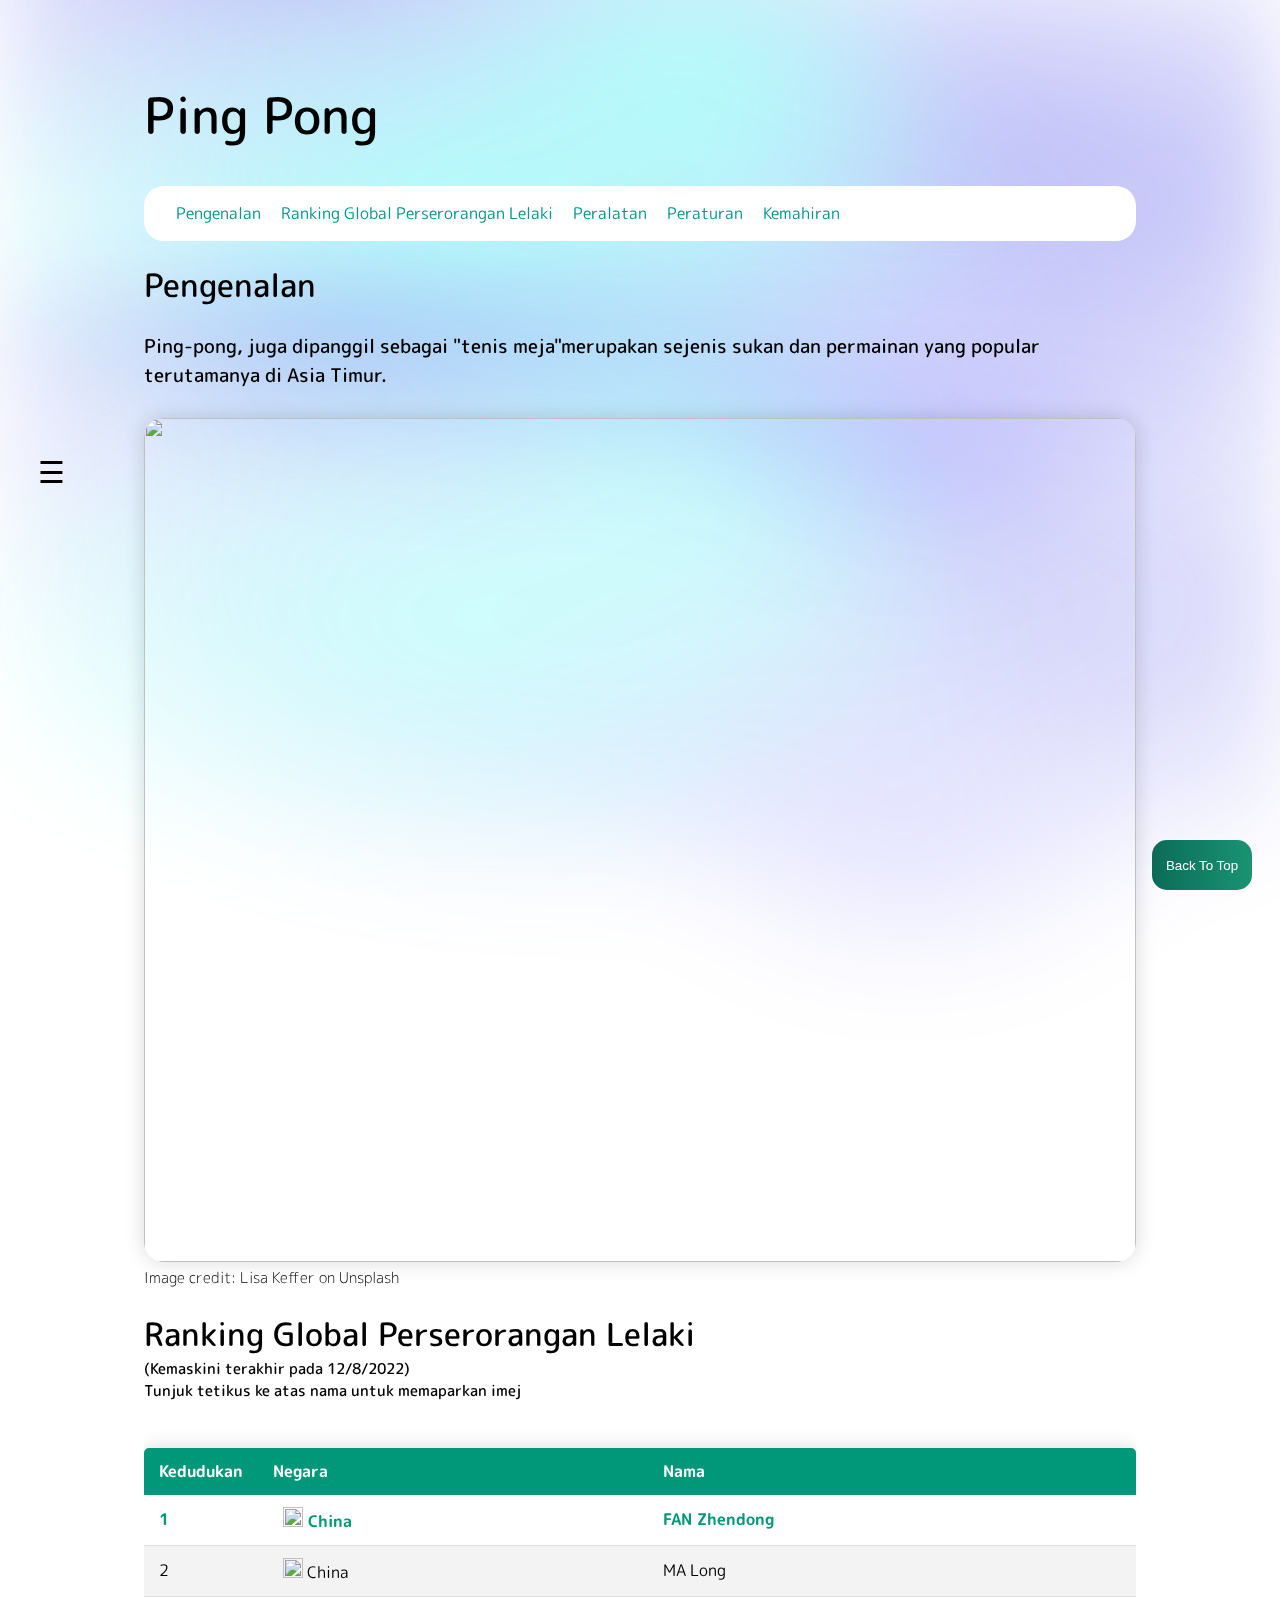
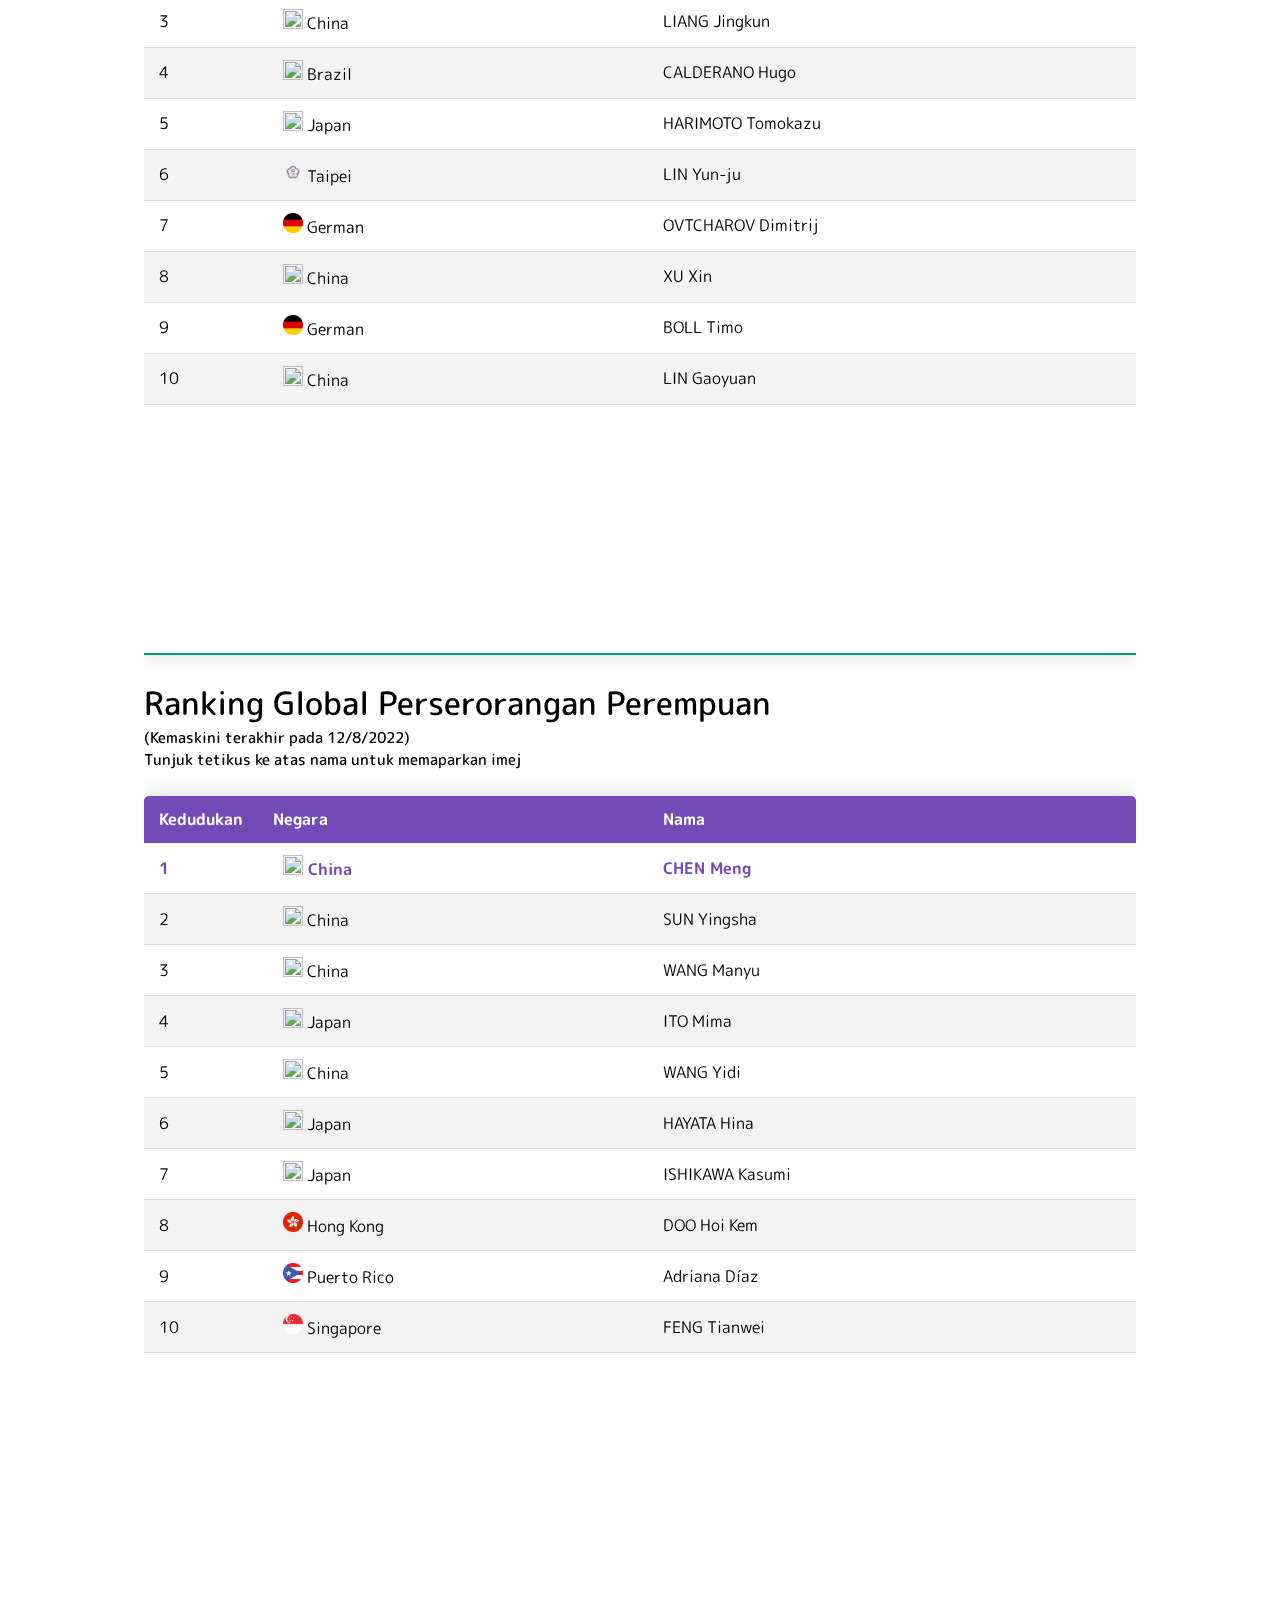
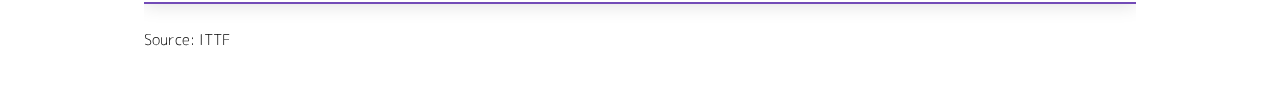
==== commit ea8ddb46: "last update" ====
--- a/index.html
+++ b/index.html
@@ -12,7 +12,6 @@
       font-family: "M PLUS Rounded 1c";
     }
   </style>
-  <script src="ranking.js"></script>
   <link rel="stylesheet" href="assets/css/style.css" />
   <script>
     function openNav() {
@@ -32,8 +31,8 @@
       <a href="#pengenalan" onclick="closeNav()">Pengenalan</a>
       <a href="#kedudukan" onclick="closeNav()">Ranking Global Perserorangan Lelaki</a>
       <a href="peralatan.html" onclick="closeNav()">Peralatan</a>
-      <a href="/peraturan.html" onclick="closeNav()">Peraturan</a>
-      <a href="/kemahiran.html" onclick="closeNav()">Kemahiran</a>
+      <a href="peraturan.html" onclick="closeNav()">Peraturan</a>
+      <a href="kemahiran.html" onclick="closeNav()">Kemahiran</a>
     </div>
   </div>
   <div id="Fan" class="overlay">
@@ -49,8 +48,8 @@
       <a href="#pengenalan">Pengenalan</a>
       <a href="#kedudukan">Ranking Global Perserorangan Lelaki</a>
       <a href="peralatan.html">Peralatan</a>
-      <a href="/peraturan.html">Peraturan</a>
-      <a href="/kemahiran.html">Kemahiran</a>
+      <a href="peraturan.html">Peraturan</a>
+      <a href="kemahiran.html">Kemahiran</a>
     </nav>
     <span
       style="font-size:30px;cursor:pointer;position:fixed;top: 50%;left: 4%;transition: margin-left .5s; bottom: 50%; transform: translate(-50%, -50%); display: block;"
@@ -67,7 +66,8 @@
     <p style="margin-top: 5; font-size: 15px; font-weight: 300">Image credit: Lisa Keffer on Unsplash</p>
 
     <h1 id="kedudukan">Ranking Global Perserorangan Lelaki<br>
-      <span style="font-size: 15px">(Kemaskini terakhir pada 12/8/2022)</span>
+      <span style="font-size: 15px">(Kemaskini terakhir pada 12/8/2022)<br>Tunjuk tetikus ke atas nama untuk memaparkan
+        imej</span>
     </h1>
     <div style="overflow-x:auto;">
       <table class="ranking">
@@ -90,61 +90,71 @@
             <td>2</td>
             <td><img src="assets/images/china.png" alt="" style="margin-left: 10px" width="20px" height="auto" />
               China</td>
-            <td>MA Long <img src="assets/images/malong.jpg" alt="" class="imgHover" loading="lazy" width="100%"></td>
+            <td>MA Long <img src="assets/images/malong.jpg" alt="" class="imgHover" loading="lazy" width="80%"></td>
           </tr>
           <tr>
             <td>3</td>
             <td><img src="assets/images/china.png" alt="" style="margin-left: 10px" width="20px" height="auto" />
               China</td>
-            <td>LIANG Jingkun <img src="assets/images/malong.jpg" alt="" class="imgHover" loading="lazy" width="100%"></td>
+            <td>LIANG Jingkun <img src="assets/images/liang.jpg" alt="" class="imgHover" loading="lazy" width="80%">
+            </td>
           </tr>
           <tr>
             <td>4</td>
             <td><img src="assets/images/brazil.png" alt="" style="margin-left: 10px" width="20px" height="auto" />
               Brazil</td>
-            <td>CALDERANO Hugo <img src="assets/images/malong.jpg" alt="" class="imgHover" loading="lazy" width="100%"></td>
+            <td>CALDERANO Hugo <img src="assets/images/hugo.jpg" alt="" class="imgHover" loading="lazy" width="80%">
+            </td>
           </tr>
           <tr>
             <td>5</td>
             <td><img src="assets/images/japan.png" alt="" style="margin-left: 10px" width="20px" height="auto" />
               Japan</td>
-            <td>HARIMOTO Tomokazu</td>
+            <td>HARIMOTO Tomokazu <img src="assets/images/harimoto.jpg" alt="" class="imgHover" loading="lazy"
+                width="80%"></td>
           </tr>
           <tr>
             <td>6</td>
             <td><img src="assets/images/taipei.png" style="margin-left: 10px" width="20px" height="auto" />
               Taipei</td>
-            <td>LIN Yun-ju</td>
+            <td>LIN Yun-ju<img src="assets/images/lin.jpg" alt="" class="imgHover" loading="lazy" width="80%"></td>
           </tr>
           <tr>
             <td>7</td>
             <td><img src="assets/images/german.png" alt="" style="margin-left: 10px" width="auto" height="20px"> German
             </td>
-            <td>OVTCHAROV Dimitrij</td>
+            <td>OVTCHAROV Dimitrij<img src="assets/images/dimitri.jpg" alt="" class="imgHover" loading="lazy"
+                width="80%"></td>
           </tr>
           <tr>
             <td>8</td>
             <td><img src="assets/images/china.png" alt="" style="margin-left: 10px" width="20px" height="auto"> China
             </td>
-            <td>XU Xin</td>
+            <td>XU Xin<img src="assets/images/xuxin.jpg" alt="" class="imgHover" loading="lazy" width="80%"></td>
           </tr>
           <tr>
             <td>9</td>
             <td><img src="assets/images/german.png" alt="" style="margin-left: 10px" width="20px" height="auto"> German
             </td>
-            <td>BOLL Timo</td>
+            <td>BOLL Timo<img src="assets/images/boll.jpg" alt="" class="imgHover" loading="lazy" width="80%"></td>
           </tr>
           <tr>
             <td>10</td>
             <td><img src="assets/images/china.png" alt="" style="margin-left: 10px" width="20px" height="auto"> China
             </td>
-            <td>LIN Gaoyuan</td>
-          </tr>
-
+            <td>LIN Gaoyuan<img src="assets/images/gao.jpg" alt="" class="imgHover" loading="lazy" width="80%"></td>
+          </tr>
+          <tr style="height: 250px; background-color:#10101000; opacity: 0.5;">
+            <td></td>
+            <td></td>
+            <td></td>
+          </tr>
         </tbody>
       </table>
       <h1 id="kedudukan">Ranking Global Perserorangan Perempuan<br>
-        <span style="font-size: 15px">(Kemaskini terakhir pada 12/8/2022)</span>
+        <span style="font-size: 15px">(Kemaskini terakhir pada 12/8/2022)<br>Tunjuk tetikus ke atas nama untuk
+          memaparkan
+          imej</span>
         <table class="rankings">
           <thead>
             <tr>
@@ -158,67 +168,73 @@
               <td>1</td>
               <td><img src="assets/images/china.png" alt="" style="margin-left: 10px" width="20px" height="auto" />
                 China</td>
-              <td>CHEN Meng</td>
+              <td>CHEN Meng<img src="assets/images/chen.jpg" alt="" class="imgHover" loading="lazy" width="80%"></td>
             </tr>
             <tr>
               <td>2</td>
               <td><img src="assets/images/china.png" alt="" style="margin-left: 10px" width="20px" height="auto" />
                 China</td>
-              <td>SUN Yingsha</td>
+              <td>SUN Yingsha<img src="assets/images/gao.jpg" alt="" class="imgHover" loading="lazy" width="80%"> <img
+                  src="assets/images/sun.jpg" alt="" class="imgHover" loading="lazy" width="80%"></td>
             </tr>
             <tr>
               <td>3</td>
               <td><img src="assets/images/china.png" alt="" style="margin-left: 10px" width="20px" height="auto" />
                 China</td>
-              <td>WANG Manyu</td>
+              <td>WANG Manyu <img src="assets/images/wang.jpg" alt="" class="imgHover" loading="lazy" width="80%"></td>
             </tr>
             <tr>
               <td>4</td>
               <td><img src="assets/images/japan.png" alt="" style="margin-left: 10px" width="20px" height="auto" />
                 Japan</td>
-              <td>ITO Mima</td>
+              <td>ITO Mima <img src="assets/images/mima.jpg" alt="" class="imgHover" loading="lazy" width="80%"></td>
             </tr>
             <tr>
               <td>5</td>
               <td><img src="assets/images/china.png" alt="" style="margin-left: 10px" width="20px" height="auto" />
                 China</td>
-              <td>WANG Yidi</td>
+              <td>WANG Yidi <img src="assets/images/wangyidi.jpg" alt="" class="imgHover" loading="lazy" width="80%"></td>
             </tr>
             <tr>
               <td>6</td>
               <td><img src="assets/images/japan.png" style="margin-left: 10px" width="20px" height="auto" />
                 Japan</td>
-              <td>HAYATA Hina</td>
+              <td>HAYATA Hina <img src="assets/images/hina.jpg" alt="" class="imgHover" loading="lazy" width="80%"></td>
             </tr>
             <tr>
               <td>7</td>
               <td><img src="assets/images/japan.png" alt="" style="margin-left: 10px" width="auto" height="20px">
                 Japan
               </td>
-              <td>ISHIKAWA Kasumi</td>
+              <td>ISHIKAWA Kasumi <img src="assets/images/kasumi.jpg" alt="" class="imgHover" loading="lazy" width="80%">
+              </td>
             </tr>
             <tr>
               <td>8</td>
               <td><img src="assets/images/hong-kong.png" alt="" style="margin-left: 10px" width="20px" height="auto">
                 Hong Kong
               </td>
-              <td>DOO Hoi Kem</td>
+              <td>DOO Hoi Kem <img src="assets/images/doo.jpg" alt="" class="imgHover" loading="lazy" width="80%"></td>
             </tr>
             <tr>
               <td>9</td>
               <td><img src="assets/images/puerto.png" alt="" style="margin-left: 10px" width="20px" height="auto">
                 Puerto Rico
               </td>
-              <td>Adriana Díaz</td>
+              <td>Adriana Díaz <img src="assets/images/adriana.jpg" alt="" class="imgHover" loading="lazy" width="80%"></td>
             </tr>
             <tr>
               <td>10</td>
               <td><img src="assets/images/singapore.png" alt="" style="margin-left: 10px" width="20px" height="auto">
                 Singapore
               </td>
-              <td>FENG Tianwei</td>
-            </tr>
-
+              <td>FENG Tianwei <img src="assets/images/feng.jpg" alt="" class="imgHover" loading="lazy" width="80%"></td>
+            </tr>
+            <tr style="height: 250px; background-color:#10101000; opacity: 0.5;">
+              <td></td>
+              <td></td>
+              <td></td>
+            </tr>
           </tbody>
         </table>
     </div>
--- a/assets/css/style.css
+++ b/assets/css/style.css
@@ -93,7 +93,6 @@
   border-radius: 5px 5px 0 0;
   overflow: hidden;
   box-shadow: 0 0 20px rgba(0, 0, 0, 0.15);
-  background-color: white;
 }
 
 .ranking thead tr {
@@ -327,7 +326,6 @@
   border-radius: 5px 5px 0 0;
   overflow: hidden;
   box-shadow: 0 0 20px rgba(0, 0, 0, 0.15);
-  background-color: white;
 }
 
 .rankings thead tr {
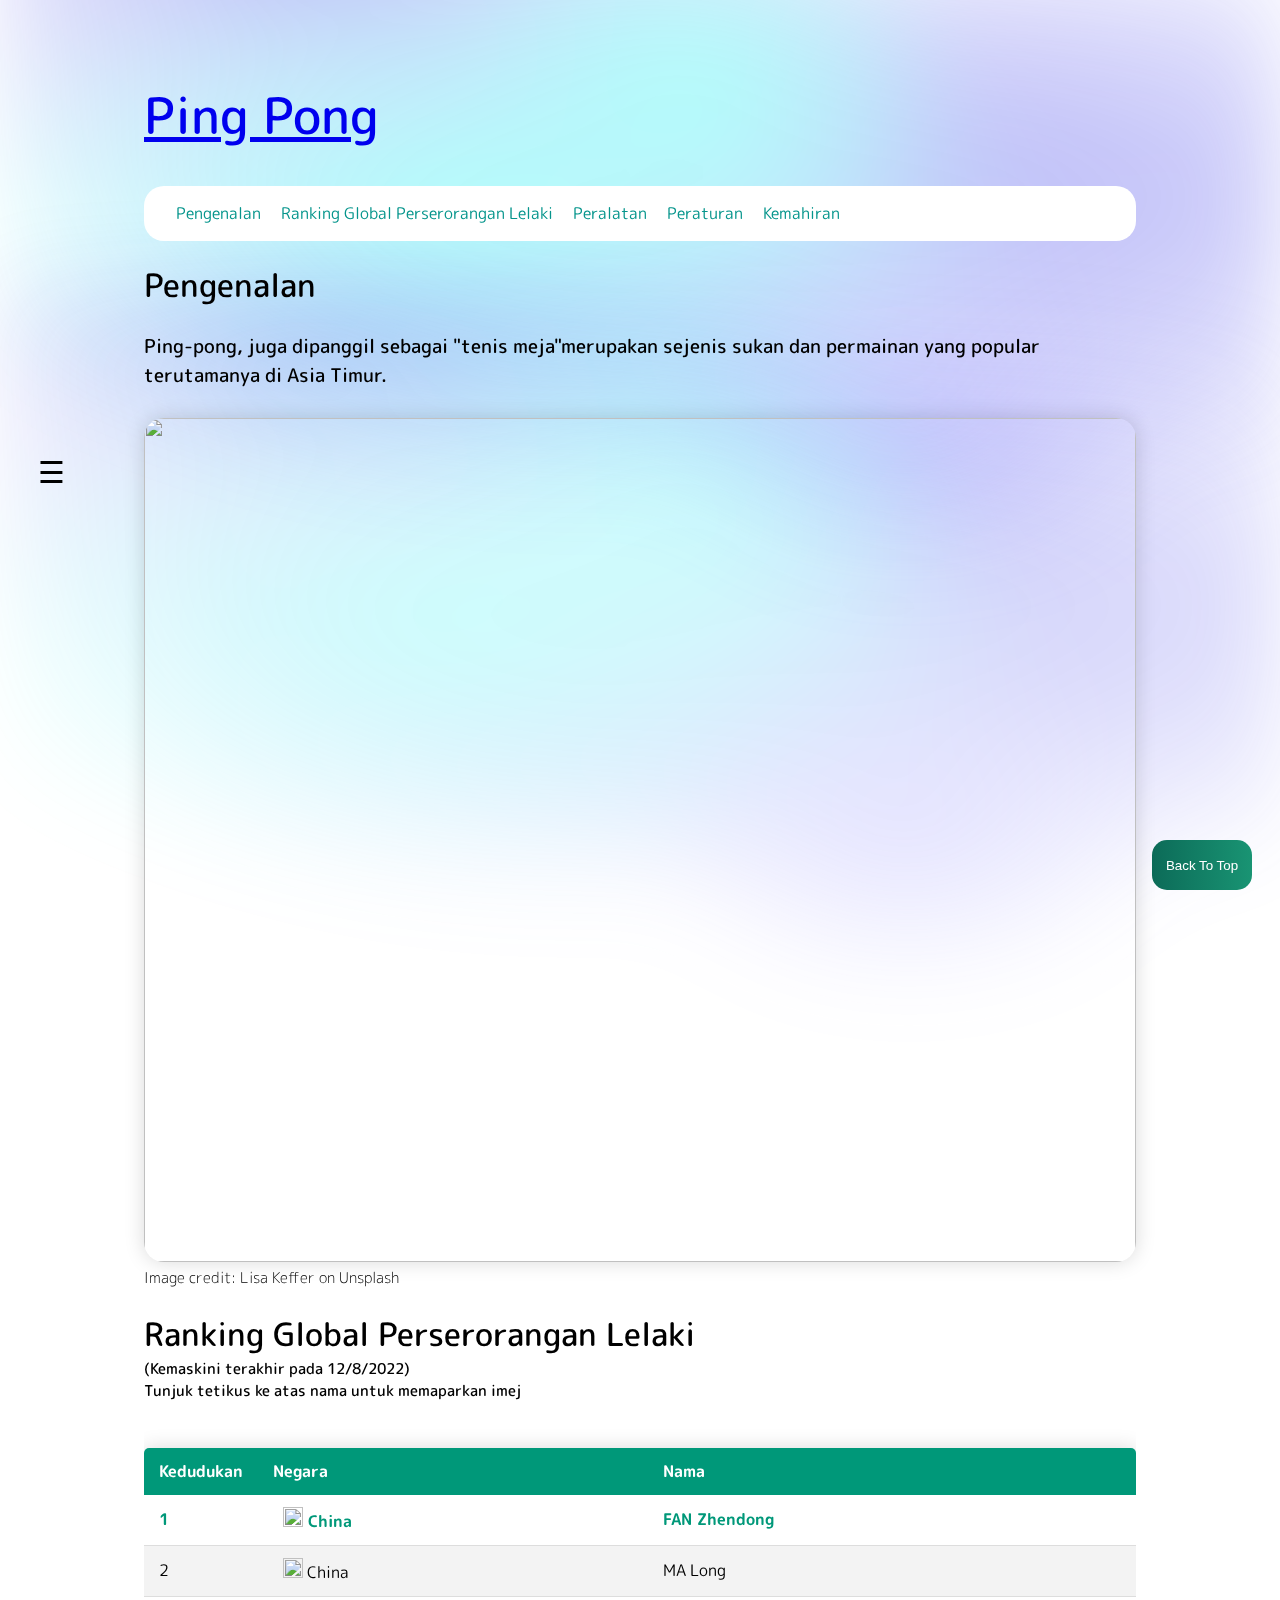
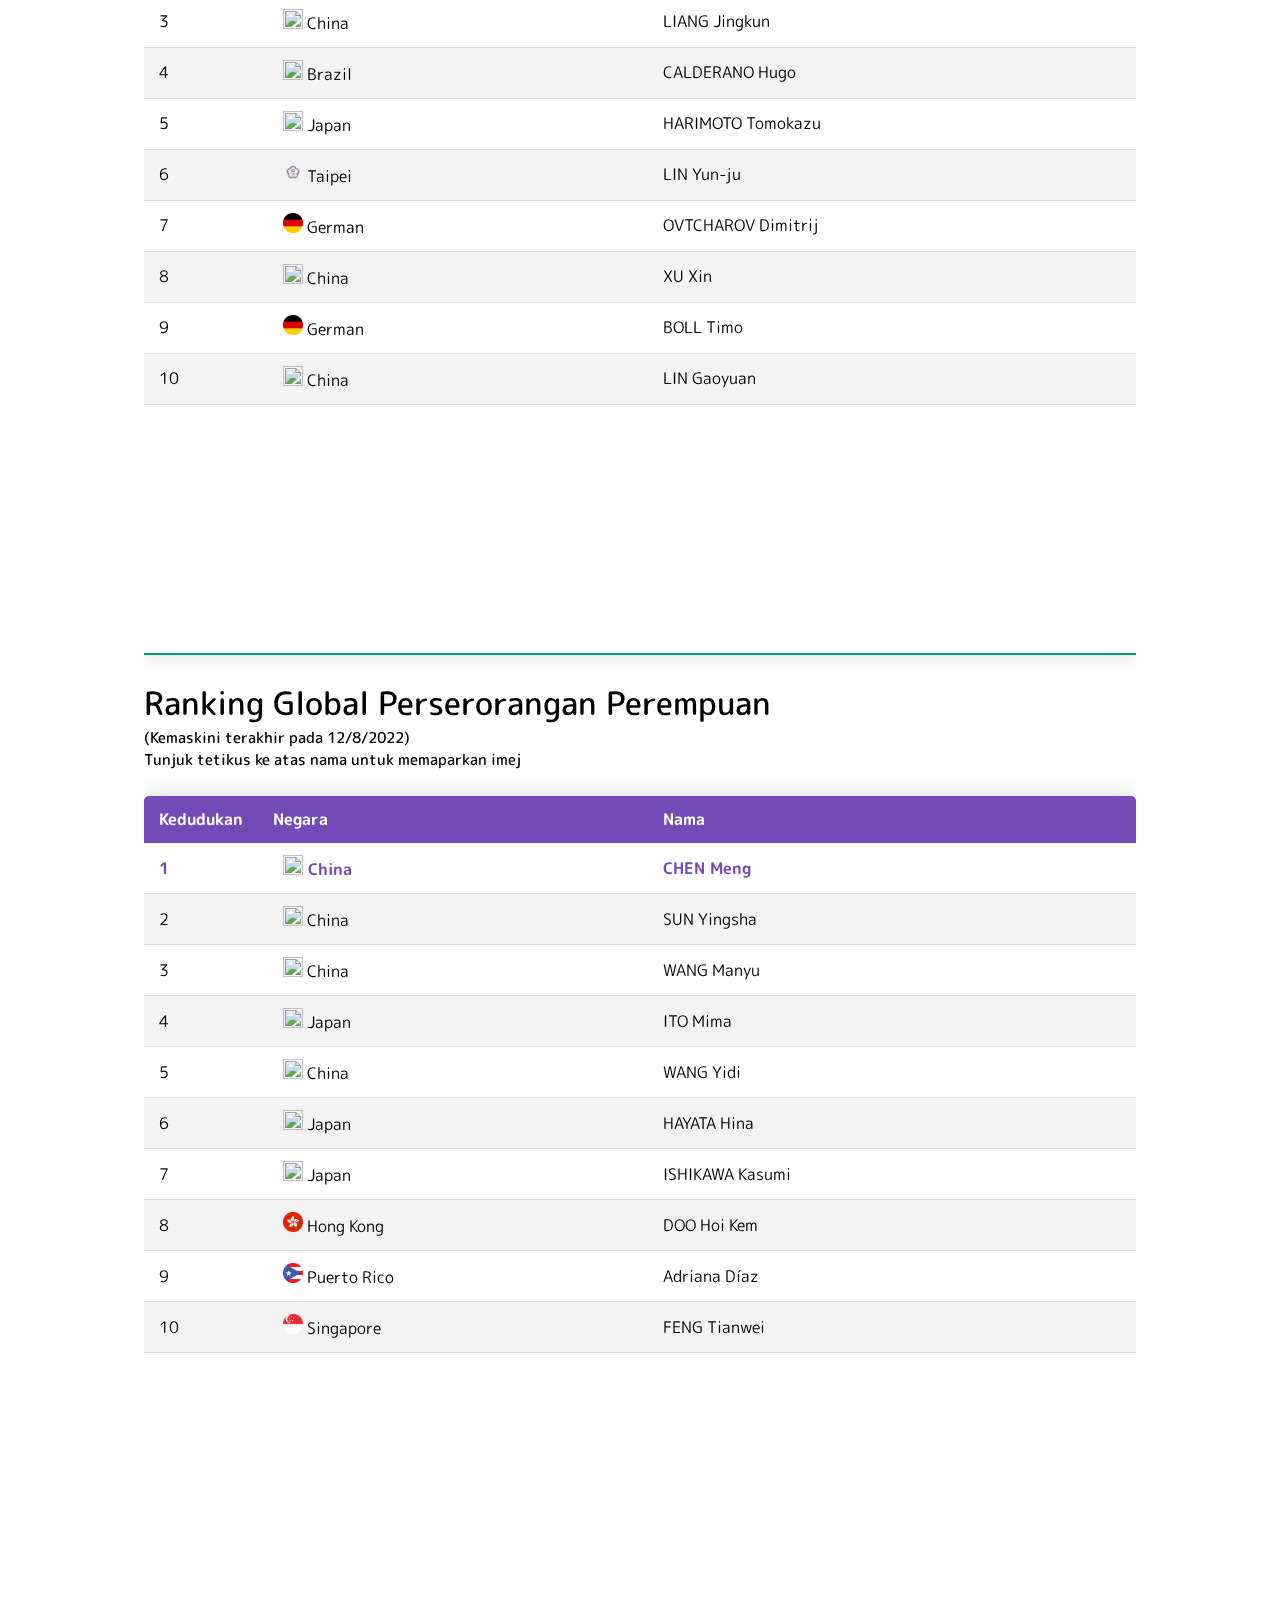
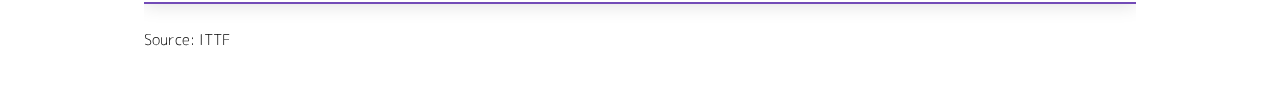
==== commit 41eca9cd: "final update 2" ====
--- a/index.html
+++ b/index.html
@@ -43,7 +43,9 @@
   </div>
 
   <div id="main">
-    <h1 style="font-size: 50px">Ping Pong</h1>
+<a href="index.html" class="head">
+  <h1 style="font-size: 50px">Ping Pong</h1>
+</a>
     <nav>
       <a href="#pengenalan">Pengenalan</a>
       <a href="#kedudukan">Ranking Global Perserorangan Lelaki</a>
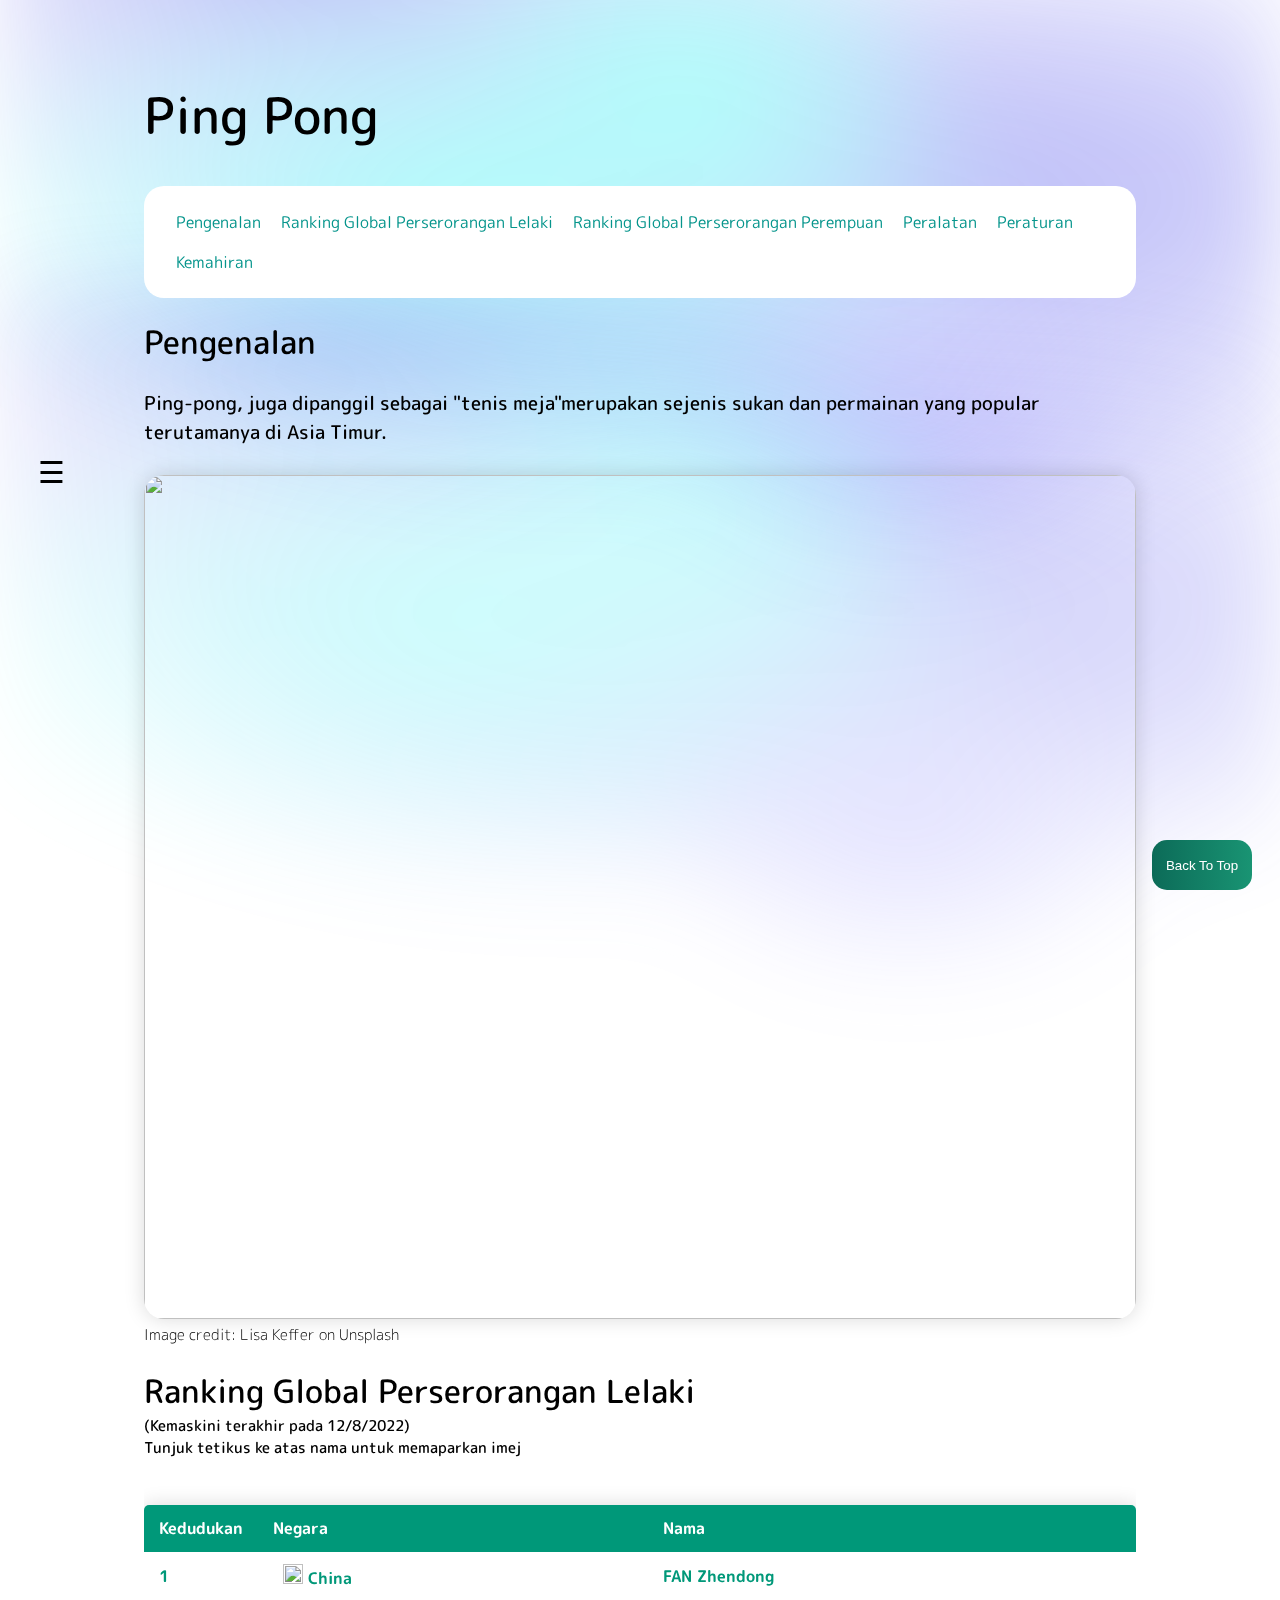
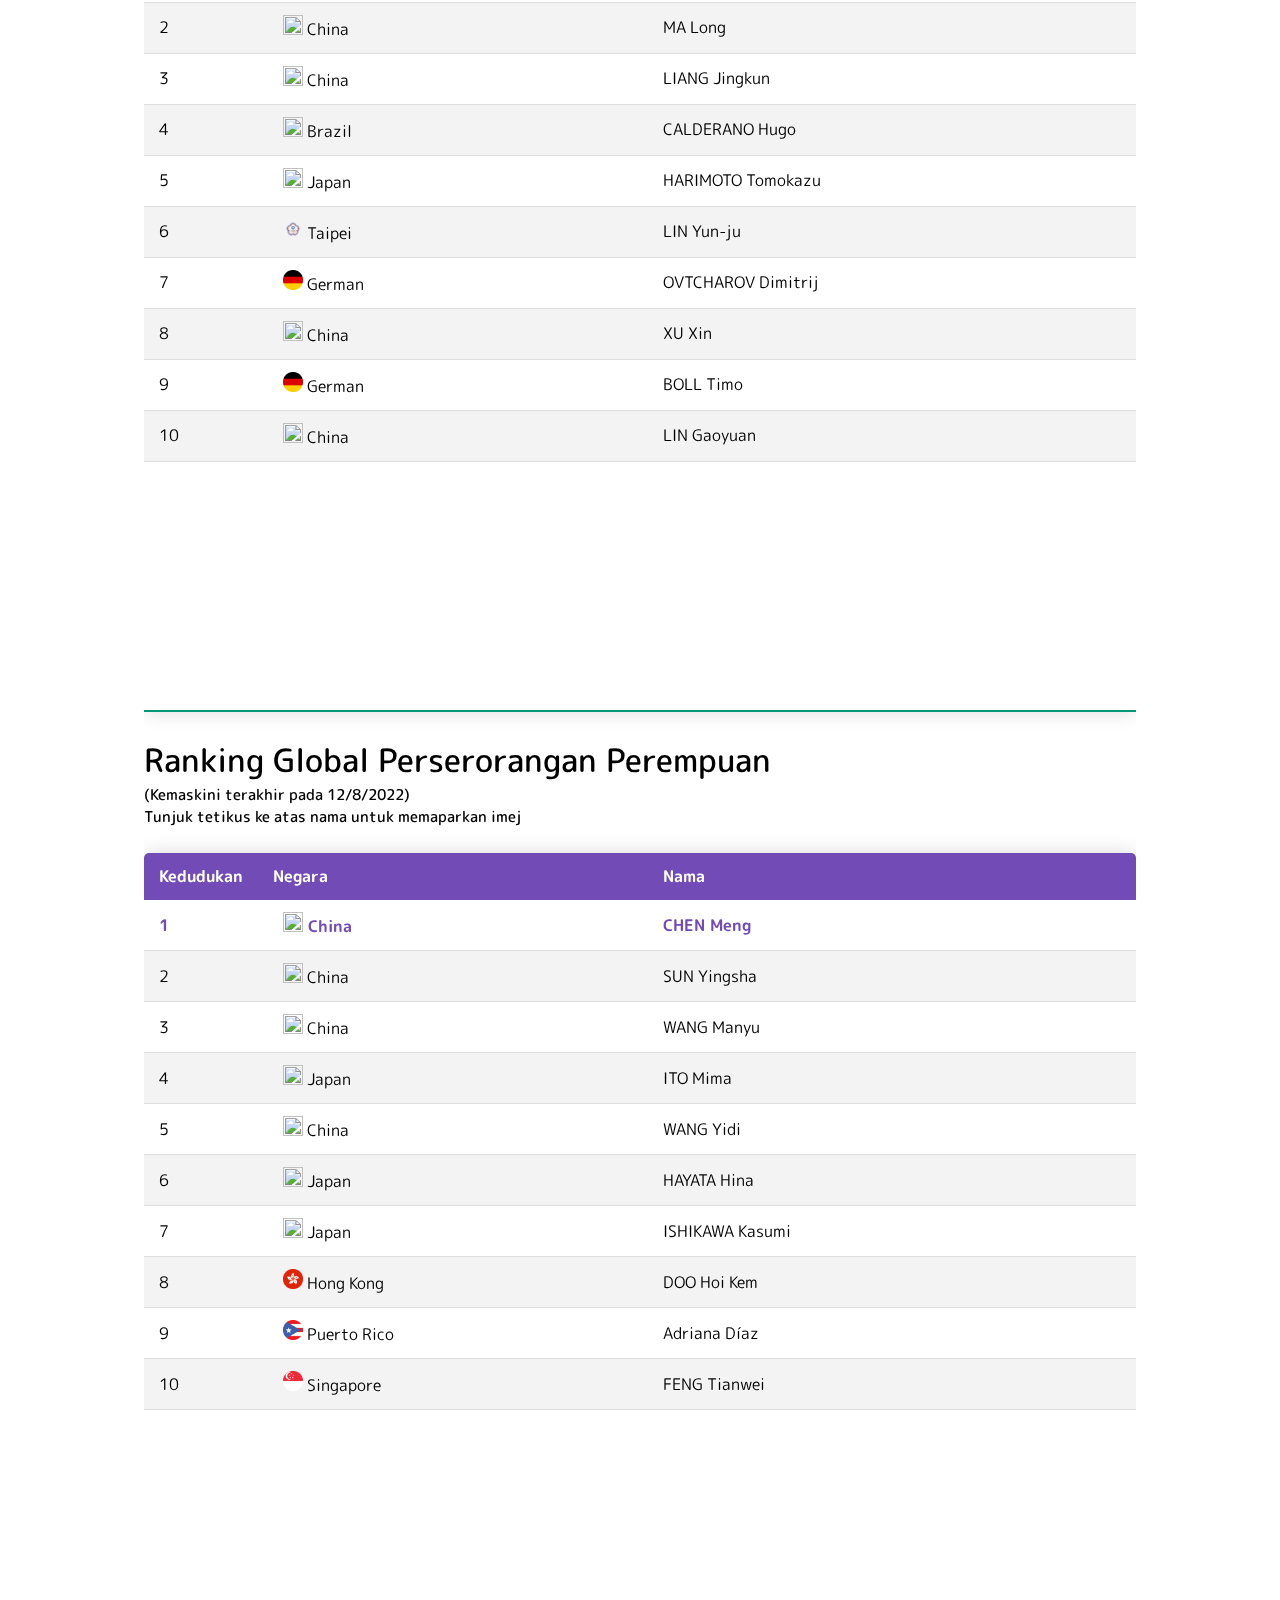
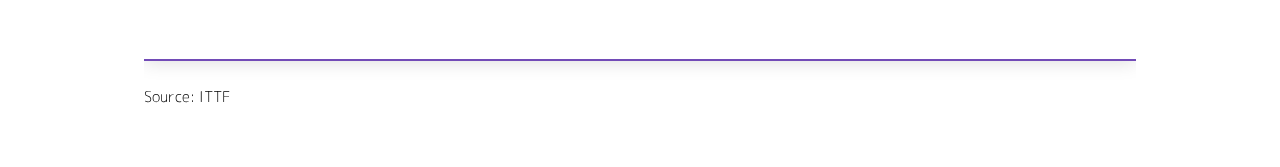
==== commit 4c48ec40: "final changes 2" ====
--- a/index.html
+++ b/index.html
@@ -49,6 +49,7 @@
     <nav>
       <a href="#pengenalan">Pengenalan</a>
       <a href="#kedudukan">Ranking Global Perserorangan Lelaki</a>
+      <a href="#kedudukans">Ranking Global Perserorangan Perempuan</a>
       <a href="peralatan.html">Peralatan</a>
       <a href="peraturan.html">Peraturan</a>
       <a href="kemahiran.html">Kemahiran</a>
@@ -153,7 +154,7 @@
           </tr>
         </tbody>
       </table>
-      <h1 id="kedudukan">Ranking Global Perserorangan Perempuan<br>
+      <h1 id="kedudukans">Ranking Global Perserorangan Perempuan<br>
         <span style="font-size: 15px">(Kemaskini terakhir pada 12/8/2022)<br>Tunjuk tetikus ke atas nama untuk
           memaparkan
           imej</span>
--- a/assets/css/style.css
+++ b/assets/css/style.css
@@ -144,7 +144,7 @@
   margin-left: 1rem; 
   transition: text-decoration .2s;
   margin-top: 2rem;
-  line-height: 0px;
+  line-height: 40px;
 }
 nav > a:hover {
     text-decoration: underline #09947885;
@@ -311,6 +311,8 @@
   padding-left: 1rem;
   padding-right: 2rem;
   display: block;
+  line-height: 20px;
+  margin-top: 20px;
     }
     .overflow > a {
        color: white;
@@ -371,4 +373,11 @@
 }
 td:focus .imgHover{
   display: block;
+}
+.head {
+  text-decoration: none;
+  color: black;
+}
+.head:hover {
+  text-decoration: underline;
 }